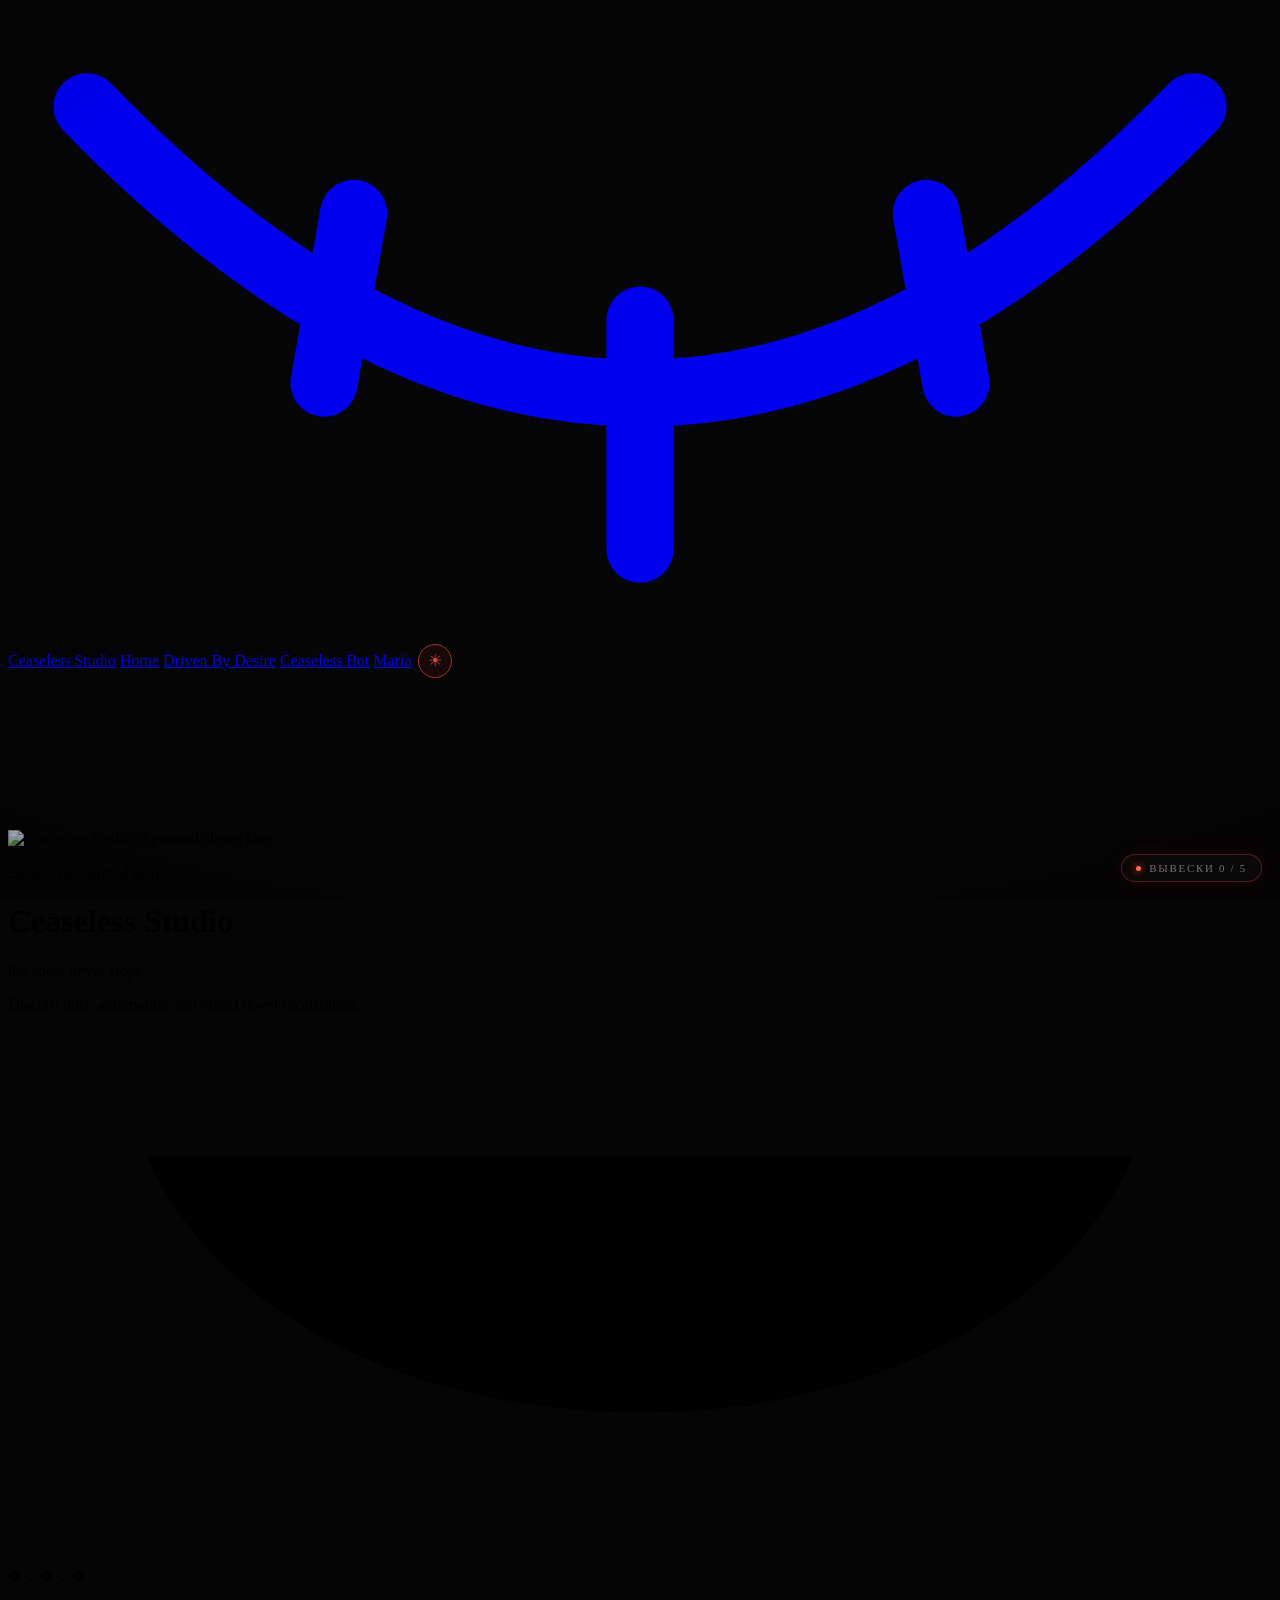
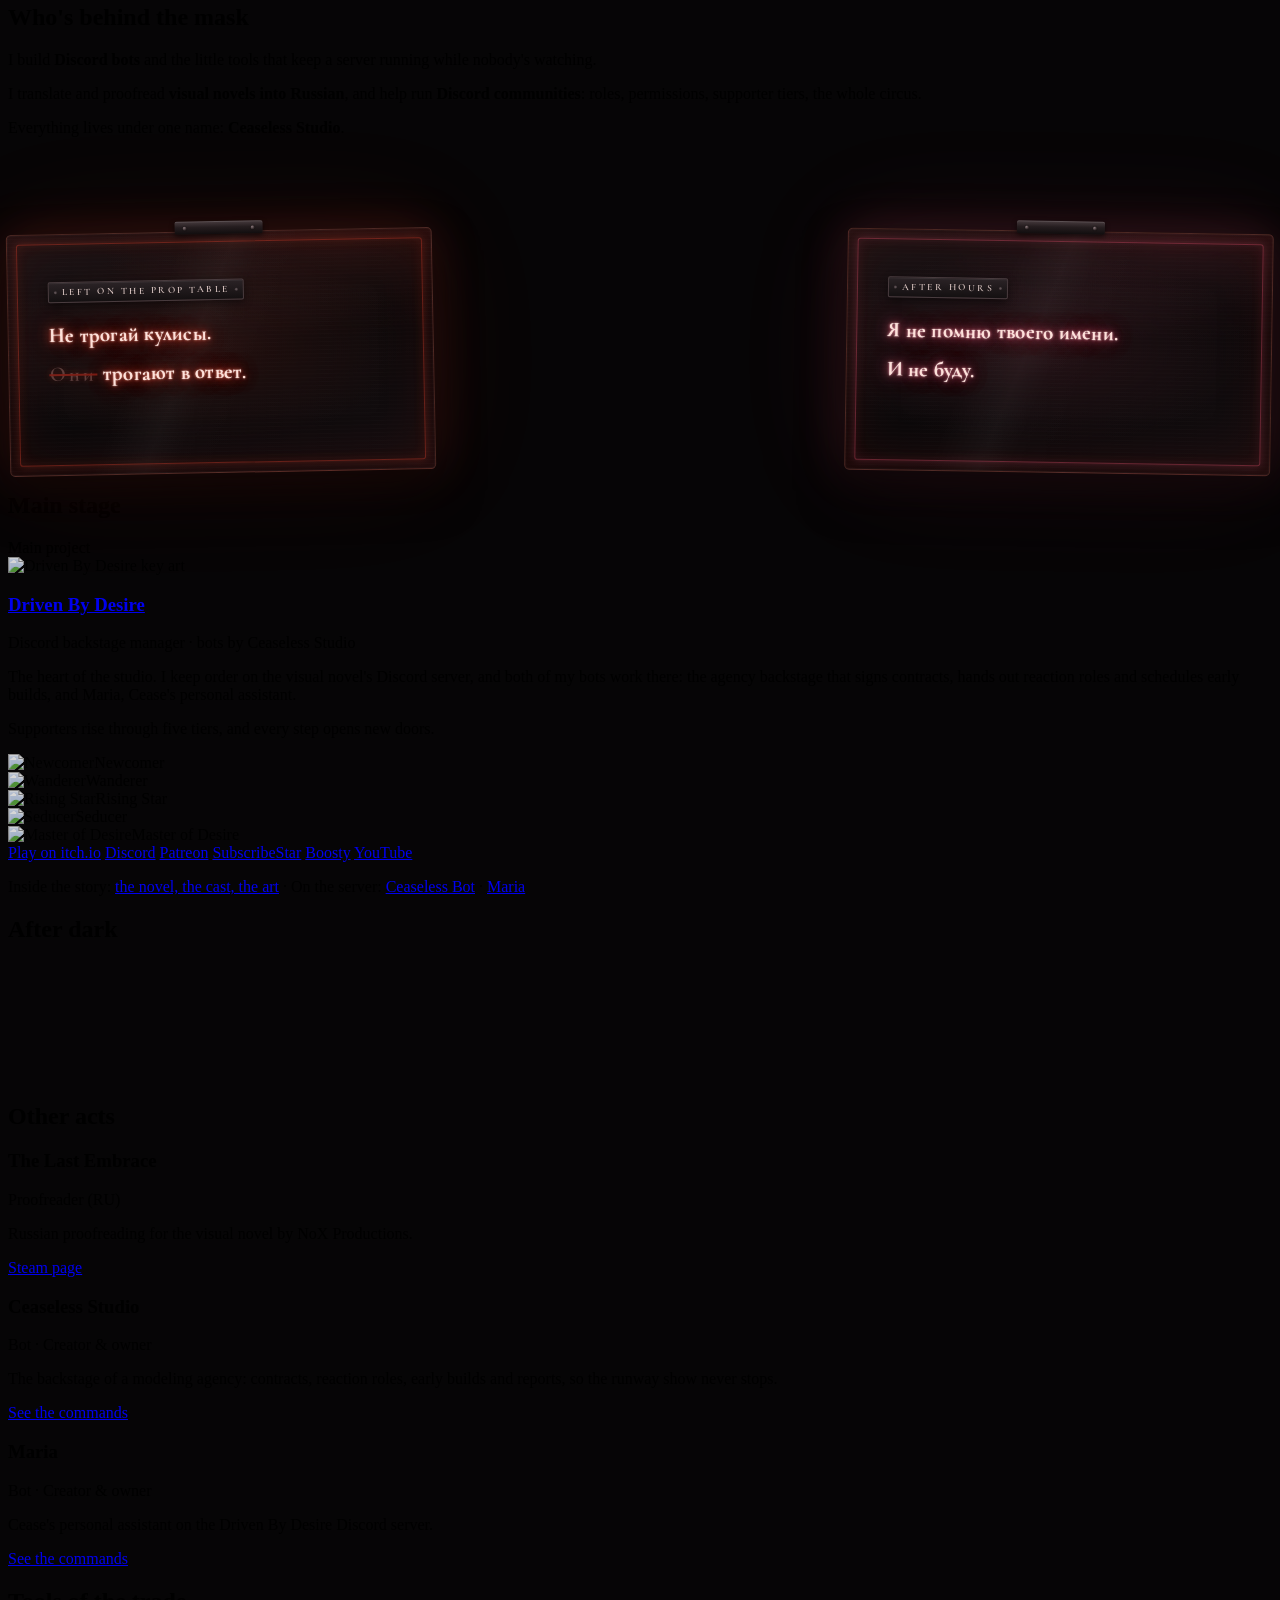
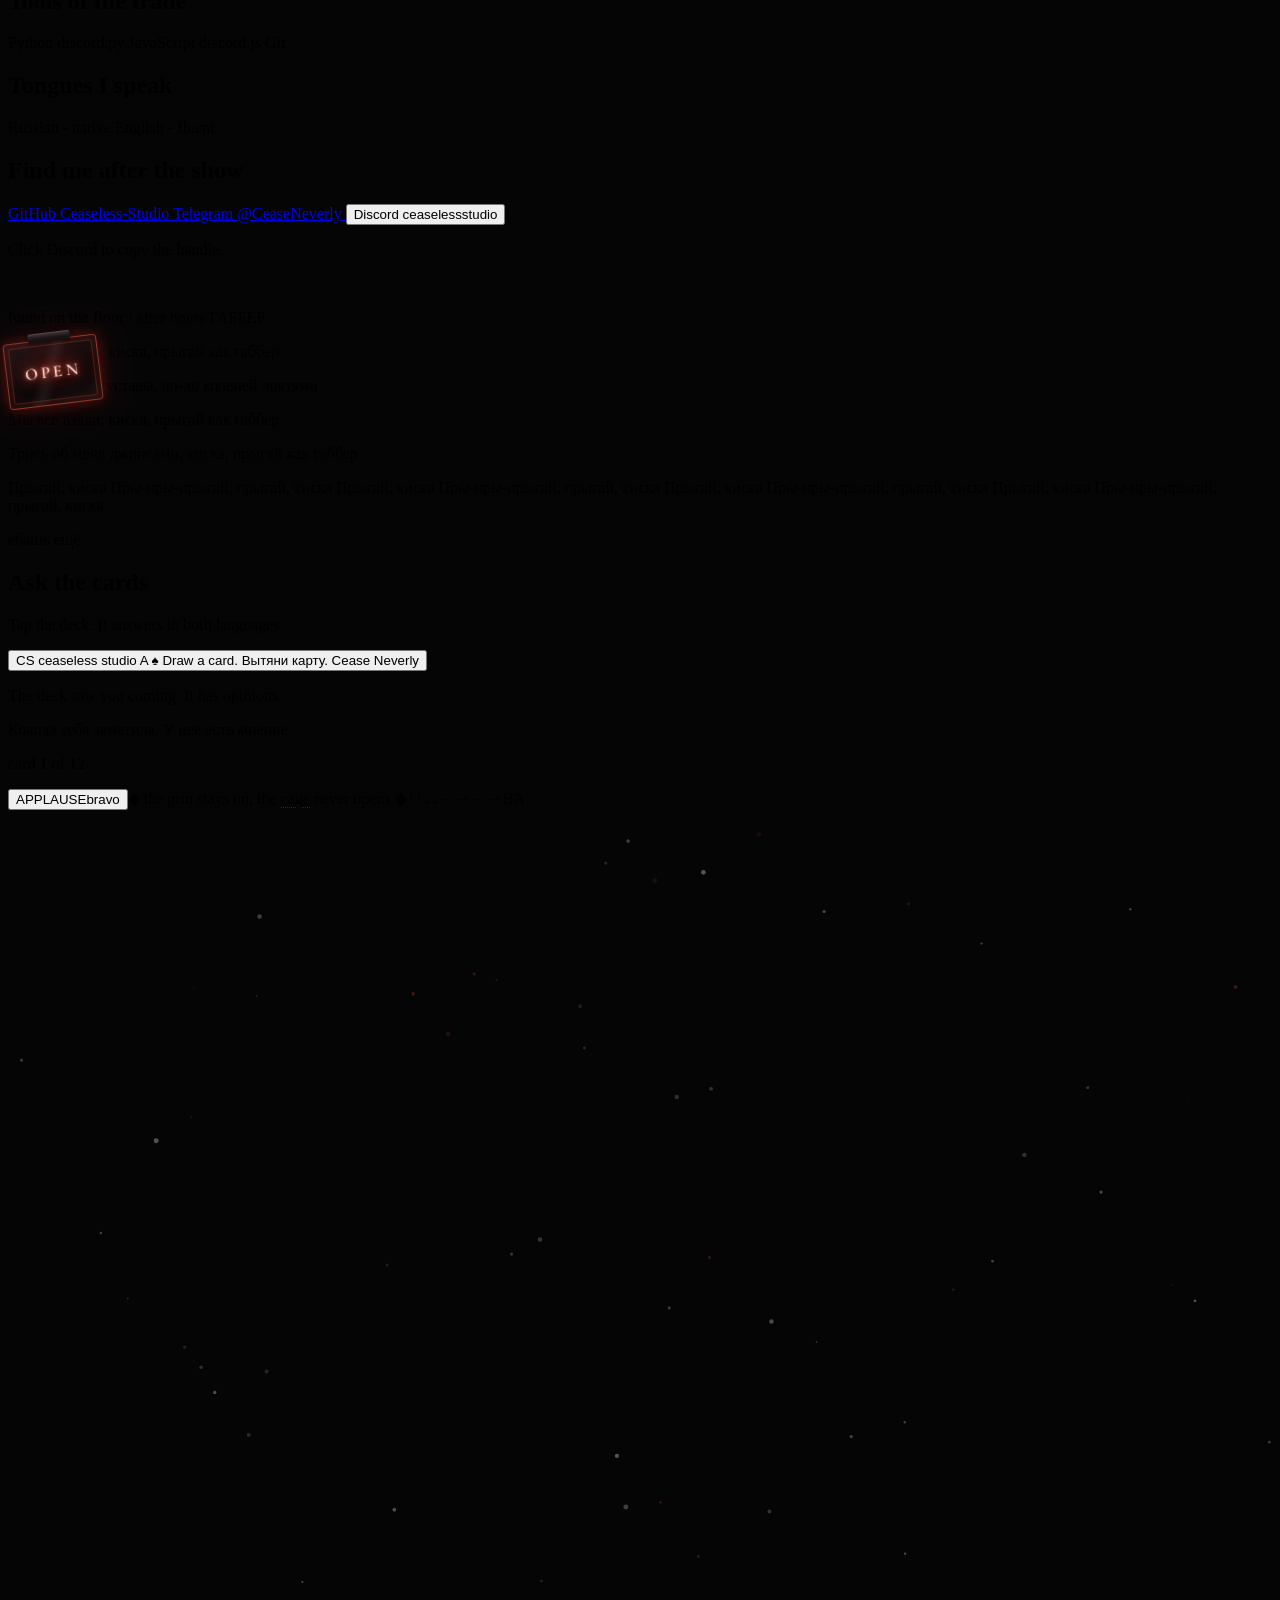
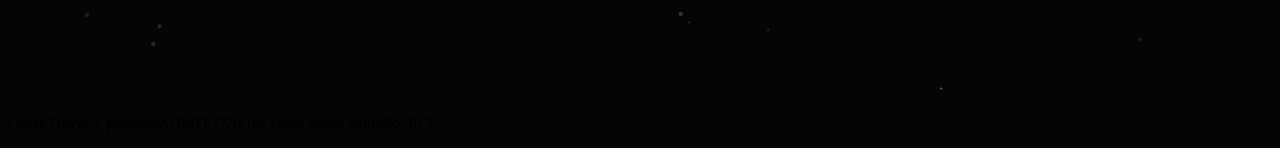
==== index.html @ ee97aee1 "Turn the backstage notes into neon signs * Rename backstage-note.css to neon-sign.css and rebuild th" ====
<!doctype html>
<html lang="en">
<head>
<meta charset="utf-8">
<meta name="viewport" content="width=device-width, initial-scale=1">
<script>// занавес показываем только раз за сессию
try { if (sessionStorage.getItem("cs-curtain") === "1") document.documentElement.classList.add("curtain-seen"); } catch (e) { document.documentElement.classList.add("curtain-seen"); }</script>
<title>Ceaseless Studio</title>
<meta name="description" content="Behind the painted grin: Discord bots, automation and visual novel localization.">
<meta property="og:title" content="Ceaseless Studio">
<meta property="og:description" content="Behind the painted grin: Discord bots, automation and visual novel localization.">
<meta property="og:image" content="assets/og-card.png">
<link rel="icon" type="image/png" href="assets/favicon.png">
<link rel="apple-touch-icon" href="assets/apple-touch-icon.png">
<link rel="preconnect" href="https://fonts.googleapis.com">
<link rel="preconnect" href="https://fonts.gstatic.com" crossorigin>
<link href="https://fonts.googleapis.com/css2?family=Cormorant+Garamond:ital,wght@0,400;0,600;1,400&family=Pirata+One&family=Ruslan+Display&display=swap" rel="stylesheet">
<link rel="stylesheet" href="style.css">
<link rel="stylesheet" href="brand-mark.css">
<link rel="stylesheet" href="hunt.css">
<link rel="stylesheet" href="surprises.css">
<link rel="stylesheet" href="trace-cards.css">
<link rel="stylesheet" href="night.css">
    <link rel="stylesheet" href="ticket.css">
    <link rel="stylesheet" href="applause.css">
<link rel="stylesheet" href="neon-sign.css">
<link rel="stylesheet" href="flyer.css">
    <link rel="stylesheet" href="fortune.css">
</head>
<body class="home">
<nav>
  <div class="wrap">
    <a class="brand" href="index.html"><span class="brand-smile" aria-hidden="true"><svg viewBox="0 0 64 32" fill="none" stroke="currentColor" stroke-width="3.4" stroke-linecap="round"><path d="M4 5 Q32 34 60 5"/><path d="M17.5 10.4 L16 19"/><path d="M32 15.8 L32 27.4"/><path d="M46.5 10.4 L48 19"/></svg></span>Ceaseless Studio</a>
    <a class="link on" href="index.html">Home</a>
    <a class="link" href="driven-by-desire.html">Driven By Desire</a>
    <a class="link" href="ceaseless-bot.html">Ceaseless Bot</a>
    <a class="link" href="maria.html">Maria</a>
    <button class="night-toggle" type="button" aria-pressed="false" aria-label="Night mode" title="Night mode">☾</button>
  </div>
  <div class="progress" aria-hidden="true"></div>
</nav>

<main class="wrap">
  <header class="hero">
    <div class="stage-cone" aria-hidden="true"></div>
    <div class="hero-sides" aria-hidden="true">
      <figure class="clown-card side-card side-1"><img src="assets/clown/redhair.webp?v=3" alt="" loading="lazy"></figure>
      <figure class="clown-card side-card side-2"><img src="assets/clown/starblue.webp?v=3" alt="" loading="lazy"></figure>
      <figure class="clown-card side-card side-3"><img src="assets/clown/green.webp?v=3" alt="" loading="lazy"></figure>
      <figure class="clown-card side-card side-4"><img src="assets/clown/raven.webp?v=3" alt="" loading="lazy"></figure>
    </div>
    <div class="medallion">
      <span class="bulbs" aria-hidden="true"></span>
      <img class="portrait" src="assets/avatar-clown.jpg" alt="Ceaseless Studio: a painted clown face">
      <span class="gloss" aria-hidden="true"></span>
    </div>
    <p class="kicker">Behind the painted grin</p>
    <h1>Ceaseless Studio</h1>
    <p class="tagline">the show never stops</p>
    <div class="diamonds" aria-hidden="true">
      <i></i><i class="hollow"></i><i></i><i class="hollow"></i><i class="hot"></i><i class="hollow"></i><i></i><i class="hollow"></i><i></i>
    </div>
    <p class="lead">Discord bots, automation and visual novel localization.</p>
    <svg class="grin" viewBox="0 0 200 84" aria-hidden="true" focusable="false">
      <path class="line" pathLength="100" d="M22 20 C 46 74, 154 74, 178 20"></path>
      <path class="tick" d="M62 46 v16"></path>
      <path class="tick" d="M100 58 v14"></path>
      <path class="tick" d="M138 46 v16"></path>
    </svg>
  </header>

  <div class="divider">&#9670; &#9671; &#9670; &#9671; &#9670;</div>

  <section class="reveal mask-section">
    <h2>Who's behind the mask</h2>
    <div class="mask-grid">
      <div class="mask-copy">
        <p>I build <b>Discord bots</b> and the little tools that keep a server running while nobody's watching.</p>
        <p>I translate and proofread <b>visual novels into Russian</b>, and help run <b>Discord communities</b>: roles, permissions, supporter tiers, the whole circus.</p>
        <p>Everything lives under one name: <b>Ceaseless Studio</b>.</p>
      </div>
      <div class="mask-art" aria-hidden="true">
        <figure class="clown-card tilt-a"><img src="assets/clown/stargirl.webp?v=3" alt="" loading="lazy"></figure>
        <figure class="clown-card tilt-b"><img src="assets/clown/cross.webp?v=3" alt="" loading="lazy"></figure>
      </div>
    </div>

    <div class="signs-rail">
      <div class="sign-shell sign-shell--left">
        <span class="sign-mount" aria-hidden="true"></span>
        <div class="neon-sign neon-sign--framed" role="note">
          <span class="sign-plate">found backstage</span>
          <p class="sign-line">Я дорожаю как хаты или как в маке соус, а.</p>
          <p class="sign-line">Я дорожая как тачки, и как в принципе всё у нас.</p>
          <p class="sign-line">И только ты всё также <span class="sign-drag">эээ</span>, короче, <b class="sign-hot">ты лох</b>, ебать</p>
          <p class="sign-sign">Cease Neverly</p>
        </div>
      </div>
      <div class="sign-shell sign-shell--right">
        <span class="sign-mount" aria-hidden="true"></span>
        <div class="neon-sign neon-sign--framed neon-sign--rose" role="note">
          <span class="sign-plate">page two, same night</span>
          <p class="sign-line sign-yell">Малышка, не пойти бы тебе нахуй?</p>
          <p class="sign-line">По твоим глазам и так понятно то, что тебе надо.</p>
          <p class="sign-line">Я знаю то, что я неадекватный.</p>
          <p class="sign-line">Я был в аду, вернулся и <b class="sign-hot">ушёл туда обратно</b>.</p>
          <p class="sign-sign">Cease Neverly</p>
        </div>
      </div>
    </div>
  </section>

  <section class="reveal">
    <h2>Main stage</h2>
    <article class="feature">
      <div class="flag">Main project</div>
      <img class="cover" src="assets/driven-by-desire.webp" alt="Driven By Desire key art" loading="lazy">
      <h3><a href="driven-by-desire.html">Driven By Desire</a></h3>
      <div class="role">Discord backstage manager &middot; bots by Ceaseless Studio</div>
      <p>The heart of the studio. I keep order on the visual novel's Discord server, and both of my bots work there: the agency backstage that signs contracts, hands out reaction roles and schedules early builds, and Maria, Cease's personal assistant.</p>
      <p>Supporters rise through five tiers, and every step opens new doors.</p>
      <div class="tiers">
        <div class="tier"><img src="assets/tiers/newcomer.webp" alt="Newcomer" loading="lazy">Newcomer</div>
        <div class="tier"><img src="assets/tiers/wanderer.webp" alt="Wanderer" loading="lazy">Wanderer</div>
        <div class="tier"><img src="assets/tiers/rising_star.webp" alt="Rising Star" loading="lazy">Rising Star</div>
        <div class="tier"><img src="assets/tiers/seducer.webp" alt="Seducer" loading="lazy">Seducer</div>
        <div class="tier"><img src="assets/tiers/master_of_desire.webp" alt="Master of Desire" loading="lazy">Master of Desire</div>
      </div>
      <div class="buttons">
        <a class="btn primary" href="https://kloppstyle.itch.io/driven-by-desire">Play on itch.io</a>
        <a class="btn" href="https://discord.gg/GB66KgdJ5U">Discord</a>
        <a class="btn" href="https://www.patreon.com/kloppstyleKS">Patreon</a>
        <a class="btn" href="https://subscribestar.adult/kloppstyle1">SubscribeStar</a>
        <a class="btn" href="https://boosty.to/kloppstyle">Boosty</a>
        <a class="btn" href="https://www.youtube.com/@KloppStyle">YouTube</a>
      </div>
      <p class="links">Inside the story: <a href="driven-by-desire.html">the novel, the cast, the art</a> &middot; On the server: <a href="ceaseless-bot.html">Ceaseless Bot</a> &middot; <a href="maria.html">Maria</a></p>
    </article>
  </section>

  <section class="reveal">
    <h2>After dark</h2>
    <div class="cast-strip">
      <figure class="clown-card"><img src="assets/clown/glasses.webp?v=3" alt="" loading="lazy"></figure>
      <figure class="clown-card"><img src="assets/clown/tongue.webp?v=3" alt="" loading="lazy"></figure>
      <figure class="clown-card"><img src="assets/clown/mint.webp?v=3" alt="" loading="lazy"></figure>
      <figure class="clown-card"><img src="assets/clown/bunny.webp?v=3" alt="" loading="lazy"></figure>
    </div>
  </section>

  <section class="reveal">
    <h2>Other acts</h2>
    <div class="grid">
      <article class="card">
        <h3>The Last Embrace</h3>
        <div class="role">Proofreader (RU)</div>
        <p>Russian proofreading for the visual novel by NoX Productions.</p>
        <a class="more" href="https://store.steampowered.com/app/4437270/The_Last_Embrace_Book_One/">Steam page</a>
      </article>
      <article class="card">
        <h3>Ceaseless Studio</h3>
        <div class="role">Bot &middot; Creator &amp; owner</div>
        <p>The backstage of a modeling agency: contracts, reaction roles, early builds and reports, so the runway show never stops.</p>
        <a class="more" href="ceaseless-bot.html">See the commands</a>
      </article>
      <article class="card">
        <h3>Maria</h3>
        <div class="role">Bot &middot; Creator &amp; owner</div>
        <p>Cease's personal assistant on the Driven By Desire Discord server.</p>
        <a class="more" href="maria.html">See the commands</a>
      </article>
    </div>
  </section>

  <section class="reveal">
    <h2>Tools of the trade</h2>
    <div class="badges">
      <span class="badge hot">Python</span>
      <span class="badge hot">discord.py</span>
      <span class="badge">JavaScript</span>
      <span class="badge">discord.js</span>
      <span class="badge">Git</span>
    </div>
  </section>

  <section class="reveal">
    <h2>Tongues I speak</h2>
    <div class="badges">
      <span class="badge hot">Russian - native</span>
      <span class="badge">English - fluent</span>
    </div>
  </section>

  <section class="reveal">
    <h2>Find me after the show</h2>
    <div class="contact-row">
      <div class="contact-copy">
        <div class="socials">
          <a class="social" href="https://github.com/Ceaseless-Studio">
            <span class="social-k">GitHub</span>
            <span class="social-v">Ceaseless-Studio</span>
          </a>
          <a class="social" href="https://t.me/CeaseNeverly">
            <span class="social-k">Telegram</span>
            <span class="social-v">@CeaseNeverly</span>
          </a>
          <button class="social" type="button" data-copy="ceaselessstudio" title="Copy the Discord handle">
            <span class="social-k">Discord</span>
            <span class="social-v">ceaselessstudio</span>
          </button>
        </div>
        <p class="social-hint">Click Discord to copy the handle.</p>
      </div>
      <figure class="clown-card contact-clown" aria-hidden="true">
        <img src="assets/clown/scarlet.webp?v=3" alt="" loading="lazy">
      </figure>
    </div>
  </section>

  <section class="reveal flyer-section">
    <div class="flyer-shell">
      <span class="flyer-tape" aria-hidden="true"></span>
      <div class="flyer" role="note" aria-label="A club flyer found on the floor">
        <span class="flyer-kicker">found on the floor / after hours</span>
        <span class="flyer-title">ГАББЕР</span>
        <p class="flyer-line">Мы всё взяли, киска, прыгай как габбер</p>
        <p class="flyer-line">Сломай свои суставы, до-до коленей локтями</p>
        <p class="flyer-line flyer-line--dim">Мы всё взяли, киска, прыгай как габбер</p>
        <p class="flyer-line">Трись об меня джинсами, киска, прыгай как габбер</p>
        <div class="flyer-chant" aria-hidden="true">
          <span>Прыгай, киска</span>
          <span>Пры-пры-прыгай, прыгай, киска</span>
          <span>Прыгай, киска</span>
          <span>Пры-пры-прыгай, прыгай, киска</span>
          <span>Прыгай, киска</span>
          <span>Пры-пры-прыгай, прыгай, киска</span>
          <span>Прыгай, киска</span>
          <span>Пры-пры-прыгай, прыгай, киска</span>
        </div>
        <p class="flyer-encore">ебашь ещё</p>
      </div>
    </div>
  </section>

  <section class="reveal fortune-section">
    <h2>Ask the cards</h2>
    <p class="fortune-hint">Tap the deck. It answers in both languages.</p>
    <div class="fortune-wrap">
      <button class="fortune-card" type="button" aria-label="Draw a card" aria-pressed="false">
        <span class="fortune-inner">
          <span class="fortune-face fortune-back" aria-hidden="true">
            <span class="fortune-back-sigil">CS</span>
            <span class="fortune-back-word">ceaseless studio</span>
            <span class="fortune-back-corners"></span>
          </span>
          <span class="fortune-face fortune-front">
            <span class="fortune-rank">A</span>
            <span class="fortune-suit">&#9824;</span>
            <span class="fortune-divider" aria-hidden="true"></span>
            <span class="fortune-line">Draw a card.</span>
            <span class="fortune-line-ru">Вытяни карту.</span>
            <span class="fortune-sign">Cease Neverly</span>
          </span>
        </span>
      </button>
      <div class="fortune-text">
        <p>The deck saw you coming. It has opinions.</p>
        <p class="ru">Колода тебя заметила. У нее есть мнение.</p>
        <p class="fortune-count" aria-live="polite">card <strong>1</strong> of 12</p>
      </div>
    </div>
  </section>
</main>

<footer>&#9670; the grin stays on, the <a class="footer-cage" href="404.html">cage</a> never opens &#9670;</footer>

<div class="atmosphere" aria-hidden="true">
  <div class="glow"></div>
  <div class="beam beam-a"></div>
  <div class="beam beam-b"></div>
  <div class="haze"></div>
  <canvas class="dust"></canvas>
</div>
<div class="grain" aria-hidden="true"></div>
<div class="torch" aria-hidden="true"></div>
<div class="curtain" aria-hidden="true"><i></i><i></i></div>

<script src="site.js" defer></script>
</body>
</html>
---- hunt.css ----
/* охота за неоном: пять спрятанных вывесок OPEN и счётчик находок */

.hunt-sign {
  position: absolute;
  z-index: 6;
  width: 94px;
  height: 66px;
  padding: 0;
  border: 1px solid rgba(255, 100, 78, .5);
  border-radius: 4px;
  background:
    linear-gradient(112deg, transparent 38%, rgba(255, 255, 255, .055) 47%, transparent 56%),
    radial-gradient(72% 62% at 50% 42%, rgba(255, 60, 40, .16), transparent 72%),
    linear-gradient(160deg, #1e1517, #0b0809 62%, #160f11);
  box-shadow:
    0 0 14px rgba(255, 62, 42, .3),
    0 0 36px rgba(255, 50, 30, .13),
    0 10px 22px rgba(0, 0, 0, .52),
    inset 0 0 18px rgba(255, 40, 20, .12);
  transform: rotate(-7deg);
  cursor: pointer;
  color: #ffdad4;
  font-family: 'Cormorant Garamond', Georgia, serif;
  font-size: 1.04rem;
  font-weight: 600;
  letter-spacing: .2em;
  line-height: 1;
  text-shadow:
    0 0 4px rgba(255, 143, 122, .9),
    0 0 12px rgba(255, 62, 42, .72),
    0 0 26px rgba(255, 40, 20, .42);
  text-transform: uppercase;
  transition: transform .18s ease, opacity .35s ease, box-shadow .18s ease;
  animation: hunt-breathe 6s ease-in-out infinite;
}

/* кронштейн сверху вместо скотча */
.hunt-sign::before {
  content: "";
  position: absolute;
  left: 50%;
  top: -8px;
  width: 42px;
  height: 9px;
  transform: translateX(-50%);
  border-radius: 2px;
  background: linear-gradient(#45393c, #1a1416 58%, #100c0d);
  box-shadow: 0 2px 4px rgba(0, 0, 0, .55), inset 0 1px 0 rgba(255, 255, 255, .1);
}

/* тонкая трубка-рамка внутри */
.hunt-sign::after {
  content: "";
  position: absolute;
  inset: 4px;
  border: 1px solid rgba(255, 92, 72, .22);
  border-radius: 2px;
  box-shadow: 0 0 8px rgba(255, 60, 40, .16);
  pointer-events: none;
}

.hunt-sign:hover,
.hunt-sign:focus-visible {
  transform: rotate(-2deg) scale(1.08);
  box-shadow:
    0 0 22px rgba(255, 62, 42, .45),
    0 0 52px rgba(255, 50, 30, .2),
    0 12px 26px rgba(0, 0, 0, .58),
    inset 0 0 20px rgba(255, 40, 20, .18);
  outline: none;
}

.hunt-sign.is-found {
  opacity: 0;
  transform: rotate(14deg) scale(.7);
  pointer-events: none;
}

@keyframes hunt-breathe {
  0%, 100% { filter: brightness(1); }
  50% { filter: brightness(1.14); }
}

.hunt-count {
  position: fixed;
  right: 18px;
  bottom: 18px;
  z-index: 42;
  display: inline-flex;
  align-items: center;
  gap: 8px;
  padding: 7px 14px;
  border: 1px solid rgba(226, 69, 44, .35);
  border-radius: 999px;
  background: rgba(13, 11, 12, .82);
  color: var(--muted);
  font-size: .68rem;
  letter-spacing: .16em;
  text-transform: uppercase;
  cursor: default;
  backdrop-filter: blur(6px);
  box-shadow: 0 0 18px rgba(192, 50, 36, .12);
}

.hunt-count::before {
  content: "";
  width: 5px;
  height: 5px;
  border-radius: 50%;
  background: #ff6a52;
  box-shadow: 0 0 7px rgba(255, 74, 52, .9), 0 0 16px rgba(255, 50, 30, .5);
}

.hunt-count.is-complete {
  color: var(--accent-hi);
  border-color: rgba(226, 69, 44, .7);
  cursor: pointer;
  animation: hunt-pulse 2.4s ease-in-out infinite;
}

@keyframes hunt-pulse {
  0%, 100% { box-shadow: 0 0 0 rgba(192, 64, 47, 0); }
  50% { box-shadow: 0 0 18px rgba(192, 64, 47, .4); }
}

.hunt-toast {
  position: fixed;
  left: 50%;
  bottom: 26px;
  z-index: 45;
  max-width: min(420px, calc(100vw - 40px));
  padding: 12px 18px;
  border-left: 3px solid var(--accent-hi);
  background: rgba(13, 11, 12, .93);
  color: var(--fg);
  font-family: 'Cormorant Garamond', Georgia, serif;
  font-size: .95rem;
  line-height: 1.35;
  transform: translate(-50%, 14px);
  opacity: 0;
  pointer-events: none;
  transition: opacity .25s ease, transform .25s ease;
}

.hunt-toast.is-on {
  opacity: 1;
  transform: translate(-50%, 0);
}

.hunt-final {
  position: fixed;
  inset: 0;
  z-index: 70;
  display: none;
  align-items: center;
  justify-content: center;
  padding: 20px;
  background: rgba(6, 5, 6, .78);
  backdrop-filter: blur(4px);
}

.hunt-final.is-on {
  display: flex;
}

.hunt-final-sign {
  position: relative;
  max-width: 430px;
  padding: 36px 32px 28px;
  border: 1px solid rgba(255, 100, 80, .26);
  border-radius: 6px;
  color: #f4ded9;
  background:
    linear-gradient(112deg, transparent 38%, rgba(255, 255, 255, .04) 47%, transparent 56%),
    radial-gradient(90% 70% at 78% 0%, rgba(255, 70, 50, .13), transparent 62%),
    linear-gradient(160deg, #1e1517, #0b0809 60%, #160f11);
  box-shadow:
    0 0 44px rgba(255, 60, 40, .18),
    0 30px 70px rgba(0, 0, 0, .7),
    inset 0 0 60px rgba(90, 10, 8, .32);
  transform: rotate(-1deg);
}

.hunt-final-sign::after {
  content: "";
  position: absolute;
  inset: 9px;
  border: 1px solid rgba(255, 92, 72, .28);
  border-radius: 3px;
  box-shadow: 0 0 12px rgba(255, 60, 40, .2), inset 0 0 12px rgba(255, 60, 40, .08);
  pointer-events: none;
}

.hunt-final-kicker {
  margin: 0 0 10px;
  color: #b98b84;
  font-size: .58rem;
  letter-spacing: .3em;
  text-transform: uppercase;
}

.hunt-final h2 {
  margin: 0 0 14px;
  color: #ff7a62;
  font-family: 'Pirata One', Georgia, serif;
  font-size: 2.1rem;
  font-weight: 400;
  line-height: 1;
  text-shadow: 0 0 14px rgba(255, 74, 52, .55), 0 0 34px rgba(255, 50, 30, .25);
}

.hunt-final p {
  margin: 0 0 10px;
  color: #ecd5d0;
  font-size: 1rem;
  line-height: 1.5;
}

.hunt-final p.ru {
  color: #bd9c97;
  font-style: italic;
}

.hunt-final-close {
  margin-top: 12px;
  padding: 7px 18px;
  border: 1px solid rgba(255, 110, 90, .45);
  border-radius: 999px;
  background: transparent;
  color: #ffc9c0;
  font-family: inherit;
  font-size: .74rem;
  letter-spacing: .14em;
  text-transform: uppercase;
  cursor: pointer;
  box-shadow: 0 0 14px rgba(255, 60, 40, .14);
  transition: border-color .2s ease, box-shadow .2s ease;
}

.hunt-final-close:hover,
.hunt-final-close:focus-visible {
  border-color: rgba(255, 130, 110, .85);
  box-shadow: 0 0 22px rgba(255, 60, 40, .3);
  outline: none;
}

@media (max-width: 560px) {
  .hunt-sign {
    width: 78px;
    height: 56px;
    font-size: .86rem;
    letter-spacing: .16em;
  }
  .hunt-final-sign { padding: 30px 24px 24px; }
  .hunt-count {
    right: 12px;
    bottom: 12px;
    font-size: .6rem;
    padding: 6px 11px;
  }
  .hunt-toast {
    bottom: 84px;
    font-size: .88rem;
  }
}

@media (prefers-reduced-motion: reduce) {
  .hunt-sign {
    animation: none;
  }
}

/* тихий вход в 404: слово в подвале */
.footer-cage {
  color: inherit;
  text-decoration: none;
  border-bottom: 1px dotted rgba(226, 69, 44, .3);
}

.footer-cage:hover,
.footer-cage:focus-visible {
  color: var(--accent-hi);
  border-bottom-color: var(--accent-hi);
  outline: none;
}
---- night.css ----
/* Ночной режим: после 22:00 включается сам, но кнопка в меню важнее расписания.
   Разметка кнопки - в nav на всех страницах, логика - site.js, пункт 12.
   Отдельный файл, потому что style.css в смешанной кодировке. */

/* кнопка в меню */
.night-toggle {
  display: inline-grid;
  place-items: center;
  flex: none;
  width: 34px;
  height: 34px;
  margin-left: 2px;
  padding: 0;
  border: 1px solid var(--line);
  border-radius: 50%;
  background: transparent;
  color: var(--muted);
  font-family: 'Cormorant Garamond', Georgia, serif;
  font-size: 1.02rem;
  line-height: 1;
  cursor: pointer;
  transition: color .25s ease, border-color .25s ease, transform .25s ease, background-color .25s ease;
}

.night-toggle:hover {
  color: var(--fg);
  border-color: var(--accent);
  transform: rotate(-14deg);
}

.night-toggle[aria-pressed="true"] {
  color: var(--accent-hi);
  border-color: var(--accent);
  background: rgba(153, 45, 34, .12);
}

/* сам режим: тише свет, глубже тени */
html.night {
  --bg: #060506;
  --panel: #0f0c0e;
  --fg: #d9d3cb;
  --muted: #757076;
  --line: #2b2629;
  --accent: #a33224;
  --accent-hi: #d24a36;
}

html.night body {
  background: var(--bg);
  transition: background-color .5s ease;
}

html.night img {
  filter: brightness(.84) saturate(.9);
  transition: filter .5s ease;
}

/* виньетка по краям - сцена в темноте */
html.night::after {
  content: "";
  position: fixed;
  inset: 0;
  z-index: 3;
  pointer-events: none;
  background: radial-gradient(125% 95% at 50% 38%, transparent 42%, rgba(0, 0, 0, .46) 100%);
}

/* вывески ночью горят жарче: фон уходит в чёрное, трубки светятся ярче */
html.night .neon-sign {
  border-color: rgba(255, 120, 96, .24);
}

html.night .sign-line,
html.night .sign-yell,
html.night .sign-hot { color: #ffe1d9; }

html.night .sign-sign { color: #ffc9c0; }

html.night .sign-plate {
  border-color: #493c3f;
  color: #d8c4c0;
}

html.night .hunt-final-sign { border-color: rgba(255, 120, 96, .34); }

@media (max-width: 720px) {
  .night-toggle { width: 28px; height: 28px; font-size: .9rem; }
}
---- neon-sign.css ----
/* Неоновые вывески за кулисами: тёмные панели, стеклянные трубки, багровый свет.
   Разметка - в index.html, появление строк - в site.js (пункт 11).
   Отдельный файл, потому что style.css в смешанной кодировке. */

.signs-rail {
  display: flex;
  justify-content: space-between;
  align-items: flex-start;
  gap: 28px;
  flex-wrap: wrap;
  margin-top: 26px;
}

.mask-section { position: relative; }

.sign-shell {
  position: relative;
  flex: 1 1 280px;
  width: auto;
  max-width: 426px;
  transform: rotate(-1.1deg);
  transition: transform .5s cubic-bezier(.2, .7, .2, 1);
}

.sign-shell--left { transform: rotate(-1.1deg); }
.sign-shell--right { transform: rotate(.9deg); }

.sign-shell--left:hover { transform: rotate(-.25deg) translateY(-4px); }
.sign-shell--right:hover { transform: rotate(.2deg) translateY(-4px); }

/* сама вывеска: дымчатая панель, тонкая кромка, багровое свечение вокруг */
.neon-sign {
  --neon: 255, 74, 52;
  --neon-soft: 255, 133, 111;
  --neon-fill: #ffd8cf;
  position: relative;
  padding: 46px 40px 38px;
  border: 1px solid rgba(255, 108, 86, .16);
  border-radius: 5px;
  background:
    linear-gradient(112deg, transparent 34%, rgba(255, 255, 255, .035) 44%, rgba(255, 255, 255, .008) 50%, transparent 58%),
    repeating-linear-gradient(0deg, rgba(255, 255, 255, .012) 0 1px, transparent 1px 4px),
    radial-gradient(95% 75% at 78% 0%, rgba(var(--neon), .09), transparent 60%),
    radial-gradient(75% 60% at 45% 48%, rgba(var(--neon), .10), transparent 68%),
    linear-gradient(160deg, #1c1416 0%, #0c090a 55%, #150e10 100%);
  box-shadow:
    inset 0 0 0 1px rgba(255, 255, 255, .025),
    inset 0 0 52px rgba(90, 12, 8, .3),
    0 22px 44px rgba(0, 0, 0, .58),
    0 0 48px rgba(var(--neon), .18),
    0 0 120px rgba(var(--neon), .09);
  transition: box-shadow .4s ease, filter .4s ease;
}

.neon-sign--rose {
  --neon: 255, 92, 124;
  --neon-soft: 255, 157, 174;
}

.neon-sign--bone {
  --neon: 255, 168, 124;
  --neon-soft: 255, 211, 181;
  --neon-fill: #fff7ee;
}

/* трубка-рамка: только у больших вывесок, чтобы мелкие не рябили */
.neon-sign--framed::after {
  content: "";
  position: absolute;
  inset: 9px;
  z-index: 0;
  border: 1px solid rgba(var(--neon), .34);
  border-radius: 3px;
  box-shadow:
    0 0 10px rgba(var(--neon), .24),
    inset 0 0 12px rgba(var(--neon), .1);
  pointer-events: none;
}

/* кронштейн над панелью: две жестянки и винты */
.sign-mount {
  position: absolute;
  z-index: 2;
  top: -10px;
  left: 50%;
  width: 88px;
  height: 13px;
  transform: translateX(-50%);
  border-radius: 2px;
  background: linear-gradient(#473b3e, #251d1f 46%, #110d0e);
  box-shadow:
    0 2px 5px rgba(0, 0, 0, .62),
    inset 0 1px 0 rgba(255, 255, 255, .12);
}

.sign-mount::before,
.sign-mount::after {
  content: "";
  position: absolute;
  top: 50%;
  width: 4px;
  height: 4px;
  margin-top: -2px;
  border-radius: 50%;
  background: radial-gradient(circle at 35% 30%, #8d7b7e, #3b3032 55%, #171112);
  box-shadow: 0 0 1px rgba(0, 0, 0, .9);
}

.sign-mount::before { left: 8px; }
.sign-mount::after { right: 8px; }

/* табличка с подписью: гравированный металл, не неон */
.sign-plate {
  position: relative;
  z-index: 1;
  display: inline-block;
  margin: 0 0 18px;
  padding: 5px 13px 4px;
  border: 1px solid #3c3134;
  border-radius: 2px;
  background: linear-gradient(#2b2326, #141011);
  color: #cbb8b4;
  font-family: 'Cormorant Garamond', Georgia, serif;
  font-size: .6rem;
  font-weight: 600;
  letter-spacing: .26em;
  line-height: 1;
  text-transform: uppercase;
  box-shadow:
    0 3px 8px rgba(0, 0, 0, .45),
    inset 0 1px 0 rgba(255, 255, 255, .07);
}

.sign-plate::before,
.sign-plate::after {
  content: "";
  position: absolute;
  top: 50%;
  width: 3px;
  height: 3px;
  margin-top: -1.5px;
  border-radius: 50%;
  background: #65575a;
  box-shadow: inset 0 0 1px #0a0809;
}

.sign-plate::before { left: 5px; }
.sign-plate::after { right: 5px; }

/* строки: стеклянные трубки, почти белое ядро и багровый ореол */
.sign-line {
  position: relative;
  z-index: 1;
  margin: 0 0 10px;
  color: var(--neon-fill);
  font-family: 'Cormorant Garamond', Georgia, serif;
  font-size: clamp(1.08rem, 1.85vw, 1.3rem);
  font-style: normal;
  font-weight: 600;
  letter-spacing: .012em;
  line-height: 1.42;
  text-shadow:
    0 0 1px rgba(255, 255, 255, .95),
    0 0 3px rgba(var(--neon-soft), .95),
    0 0 8px rgba(var(--neon), .9),
    0 0 18px rgba(var(--neon), .62),
    0 0 34px rgba(var(--neon), .36),
    0 0 60px rgba(var(--neon), .18);
  opacity: 1;
  transform: none;
  transition: opacity .3s linear, transform .55s cubic-bezier(.2, .7, .2, 1);
}

/* без JS строки видны сразу; с JS гасим их до зажигания */
html.signs-visible .sign-line:not(.on) { opacity: 0; transform: translateY(4px); }

.sign-line:last-of-type { margin-bottom: 0; }

/* зажигание: трубка дёргается, потом держит свет */
.sign-line.on {
  opacity: 1;
  transform: none;
  animation: sign-ignite .72s steps(7, end) 1;
}

@keyframes sign-ignite {
  0% { opacity: 0; }
  20% { opacity: .92; }
  28% { opacity: .3; }
  44% { opacity: 1; }
  56% { opacity: .62; }
  70% { opacity: .96; }
  100% { opacity: 1; }
}

/* крик в начале второй вывески: готическая трубка, горячее и крупнее */
.sign-yell {
  margin-bottom: 16px;
  color: #ffd8d1;
  font-family: 'Pirata One', 'Cormorant Garamond', Georgia, serif;
  font-size: clamp(1.4rem, 2.6vw, 1.92rem);
  font-style: normal;
  letter-spacing: .012em;
  line-height: 1.16;
  text-shadow:
    0 0 1px rgba(255, 255, 255, .95),
    0 0 5px rgba(var(--neon-soft), .95),
    0 0 13px rgba(var(--neon), .9),
    0 0 28px rgba(var(--neon), .56),
    0 0 52px rgba(var(--neon), .28);
}

/* протянутое "эээ" - потухшая трубка, зачёркнутая */
.sign-drag {
  color: rgba(255, 195, 185, .26);
  font-style: normal;
  letter-spacing: .16em;
  text-decoration: line-through;
  text-decoration-color: rgba(126, 32, 24, .95);
  text-decoration-thickness: 2px;
  text-shadow: 0 0 7px rgba(var(--neon), .2);
}

/* ударное слово - белое ядро и подчёркнутая трубка */
.sign-hot {
  color: #fff;
  font-weight: 600;
  text-decoration: underline;
  text-decoration-color: rgba(var(--neon), .88);
  text-decoration-thickness: 1px;
  text-underline-offset: 5px;
  text-shadow:
    0 0 2px rgba(255, 255, 255, 1),
    0 0 6px rgba(var(--neon-soft), 1),
    0 0 14px rgba(var(--neon), .9),
    0 0 30px rgba(var(--neon), .58);
}

/* подпись внизу: тонкая трубка-линия и светящееся имя */
.sign-sign {
  position: relative;
  z-index: 1;
  margin: 18px 0 0;
  color: #ffc6bd;
  font-family: 'Cormorant Garamond', Georgia, serif;
  font-size: 1.04rem;
  font-style: italic;
  letter-spacing: .04em;
  line-height: 1.2;
  text-align: right;
  text-shadow:
    0 0 4px rgba(var(--neon-soft), .8),
    0 0 12px rgba(var(--neon), .62),
    0 0 26px rgba(var(--neon), .3);
  opacity: 1;
  transform: none;
  transition: opacity .55s ease, transform .55s ease;
}

html.signs-visible .sign-sign:not(.on) { opacity: 0; transform: translateY(3px); }

.sign-sign::before {
  content: "";
  display: block;
  width: min(120px, 46%);
  height: 1px;
  margin: 0 0 8px auto;
  background: linear-gradient(90deg, transparent, rgba(var(--neon), .92));
  box-shadow: 0 0 8px rgba(var(--neon), .75);
}

.sign-sign.on { opacity: 1; transform: none; }

/* вывеска чуть разгорается под курсором */
.sign-shell:hover .neon-sign {
  filter: brightness(1.07);
  box-shadow:
    inset 0 0 0 1px rgba(255, 255, 255, .03),
    inset 0 0 56px rgba(110, 16, 10, .34),
    0 24px 48px rgba(0, 0, 0, .6),
    0 0 58px rgba(var(--neon), .2),
    0 0 140px rgba(var(--neon), .1);
}

/* редкая просадка напряжения: одна вывеска в углу живёт своей жизнью */
.sign-shell--right .neon-sign { animation: sign-sag 15s 4s infinite; }

@keyframes sign-sag {
  0%, 92%, 100% { opacity: 1; }
  93% { opacity: .9; }
  93.6% { opacity: 1; }
  95.4% { opacity: .82; }
  96% { opacity: 1; }
}

@keyframes sign-flicker {
  0%, 100% { opacity: 1; }
  47% { opacity: .93; }
  48% { opacity: 1; }
  82% { opacity: .88; }
  83.5% { opacity: 1; }
}

main { position: relative; }

/* вывески в полях шире колонки, поэтому гасим горизонтальный вылет без создания скролла */
html.signs-visible { overflow-x: clip; }

.signs-cloud {
  position: absolute;
  top: 0;
  bottom: 0;
  left: calc(50% - 50vw);
  right: calc(50% - 50vw);
  z-index: 1;
  display: none;
  pointer-events: none;
}

/* на широких экранах вывески уезжают в пустые поля по бокам сцены */
@media (min-width: 1560px) {
  .signs-rail {
    position: absolute;
    top: 34px;
    left: calc(50% - 50vw + 24px);
    right: calc(50% - 50vw + 24px);
    margin-top: 0;
    justify-content: space-between;
    flex-wrap: nowrap;
  }

  .sign-shell {
    flex: none;
    width: 300px;
    max-width: 300px;
  }

  .neon-sign { padding: 42px 32px 34px; }
  .sign-line { font-size: 1.06rem; }

  /* разбросанные по полям вывески: видны только на широких экранах */
  .signs-cloud { display: block; }
}

.sign-float {
  position: absolute;
  width: 300px;
}

.sign-float .sign-shell {
  flex: none;
  width: 300px;
  max-width: 300px;
}

.signs-cloud .neon-sign {
  padding: 34px 26px 30px;
  transition: opacity .35s ease;
}

.signs-cloud .neon-sign.is-fading { opacity: 0; }
.signs-cloud .sign-plate { margin-bottom: 12px; padding: 4px 11px 3px; font-size: .52rem; letter-spacing: .2em; }
.signs-cloud .sign-line { margin-bottom: 7px; font-size: .93rem; line-height: 1.4; }
.signs-cloud .sign-sign { margin-top: 14px; font-size: .9rem; }

/* в облаке строки уже горят: зажигание оставляем только двум большим */
.signs-cloud .sign-line,
.signs-cloud .sign-sign { opacity: 1; transform: none; animation: none; }

/* мелкие вывески мигают по одной, будто где-то плохой контакт */
.signs-cloud .sign-float:nth-child(4n) .neon-sign { animation: sign-flicker 13s 3s infinite; }
.signs-cloud .sign-float:nth-child(4n + 1) .neon-sign { animation: sign-flicker 19s 7s infinite; }

@media (max-width: 860px) {
  .signs-rail { gap: 44px; justify-content: center; }
  .sign-shell { width: min(440px, 100%); }
  .sign-shell--left { transform: rotate(-.7deg); }
  .sign-shell--right { transform: rotate(.6deg); }
}

@media (max-width: 720px) {
  .neon-sign { padding: 34px 22px 30px; }
  .sign-plate { margin-bottom: 14px; padding: 4px 11px 3px; font-size: .54rem; letter-spacing: .22em; }
  .sign-line { font-size: .99rem; }
  .sign-yell { font-size: 1.34rem; }
  .sign-sign { font-size: .96rem; }
  .sign-mount { width: 70px; height: 11px; top: -9px; }
}

@media (prefers-reduced-motion: reduce) {
  .sign-shell,
  .sign-shell--left,
  .sign-shell--right,
  .sign-shell--left:hover,
  .sign-shell--right:hover { transform: none; transition: none; }
  .sign-line,
  .sign-line.on { opacity: 1; transform: none; transition: none; animation: none; }
  .sign-sign,
  .sign-sign.on { opacity: 1; transform: none; transition: none; }
  .neon-sign,
  .sign-shell--right .neon-sign,
  .signs-cloud .sign-float .neon-sign { animation: none; }
  .sign-shell:hover .neon-sign { filter: none; }
}
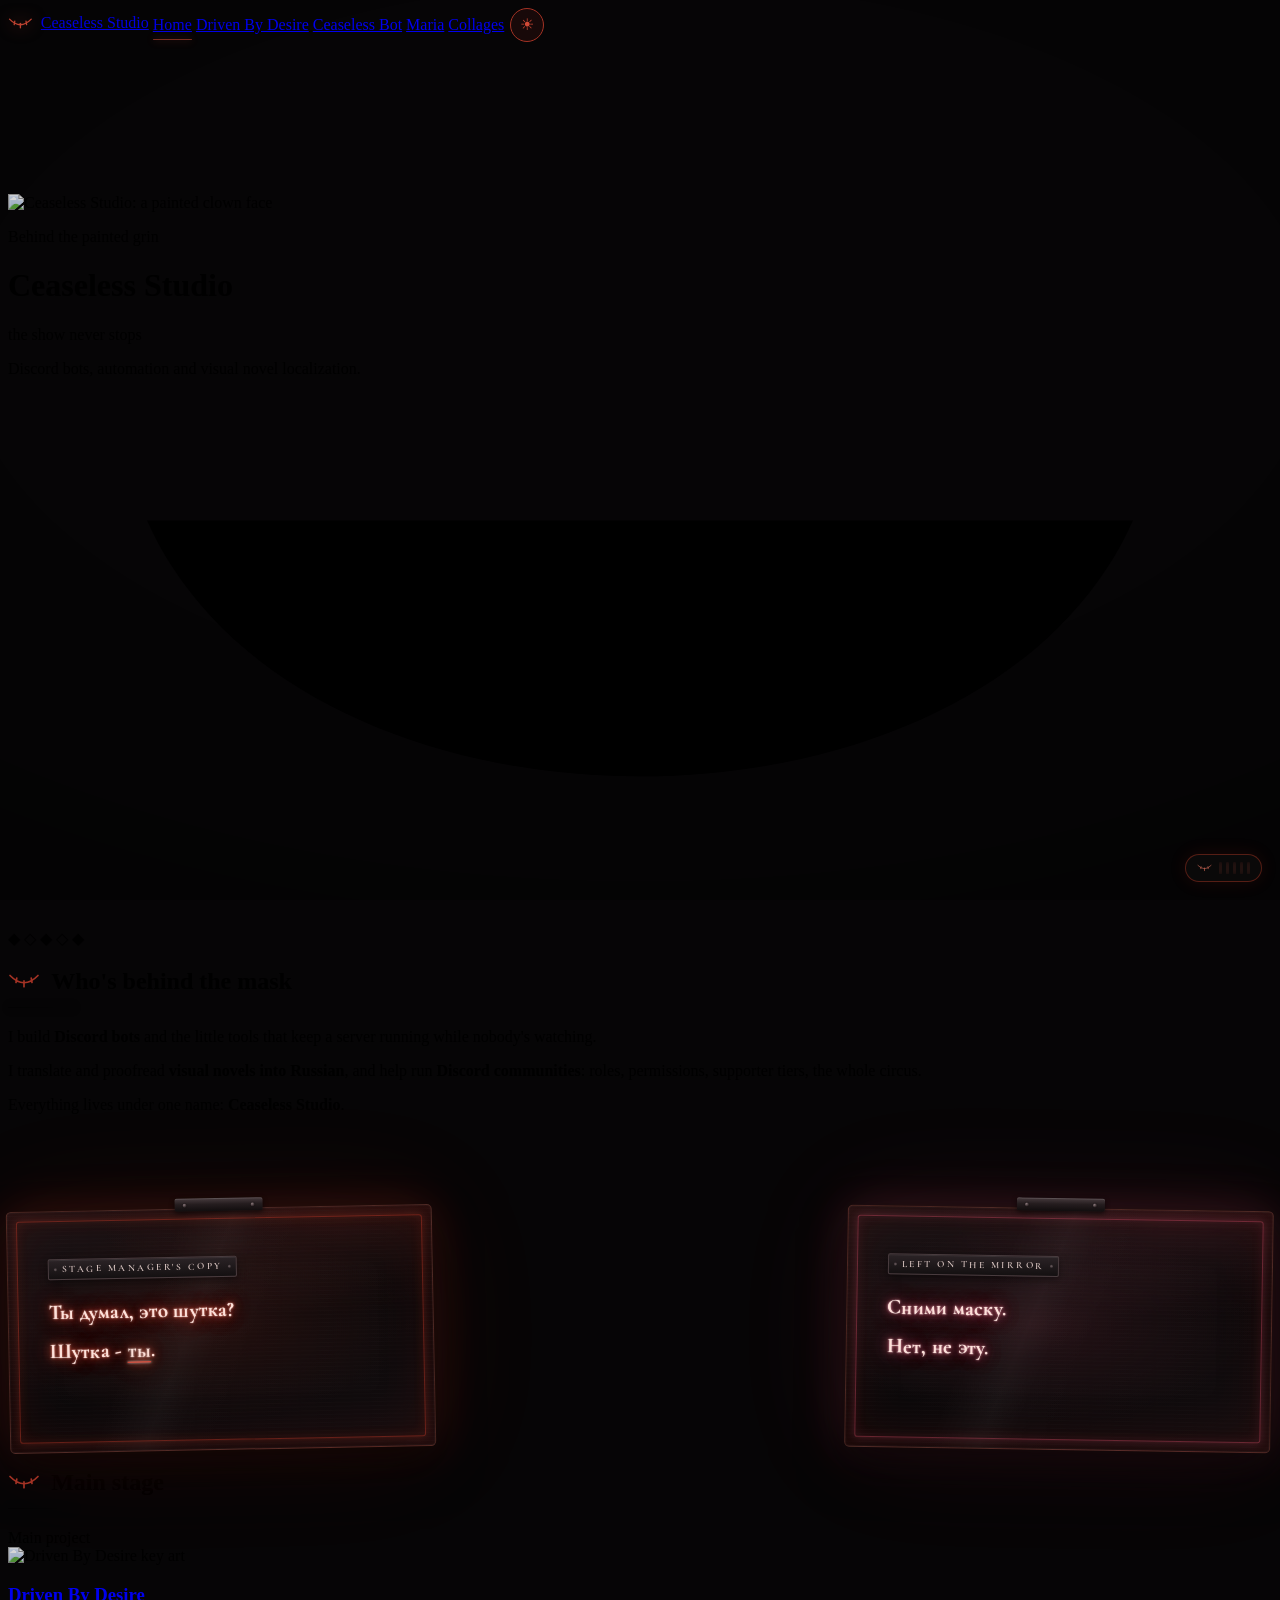
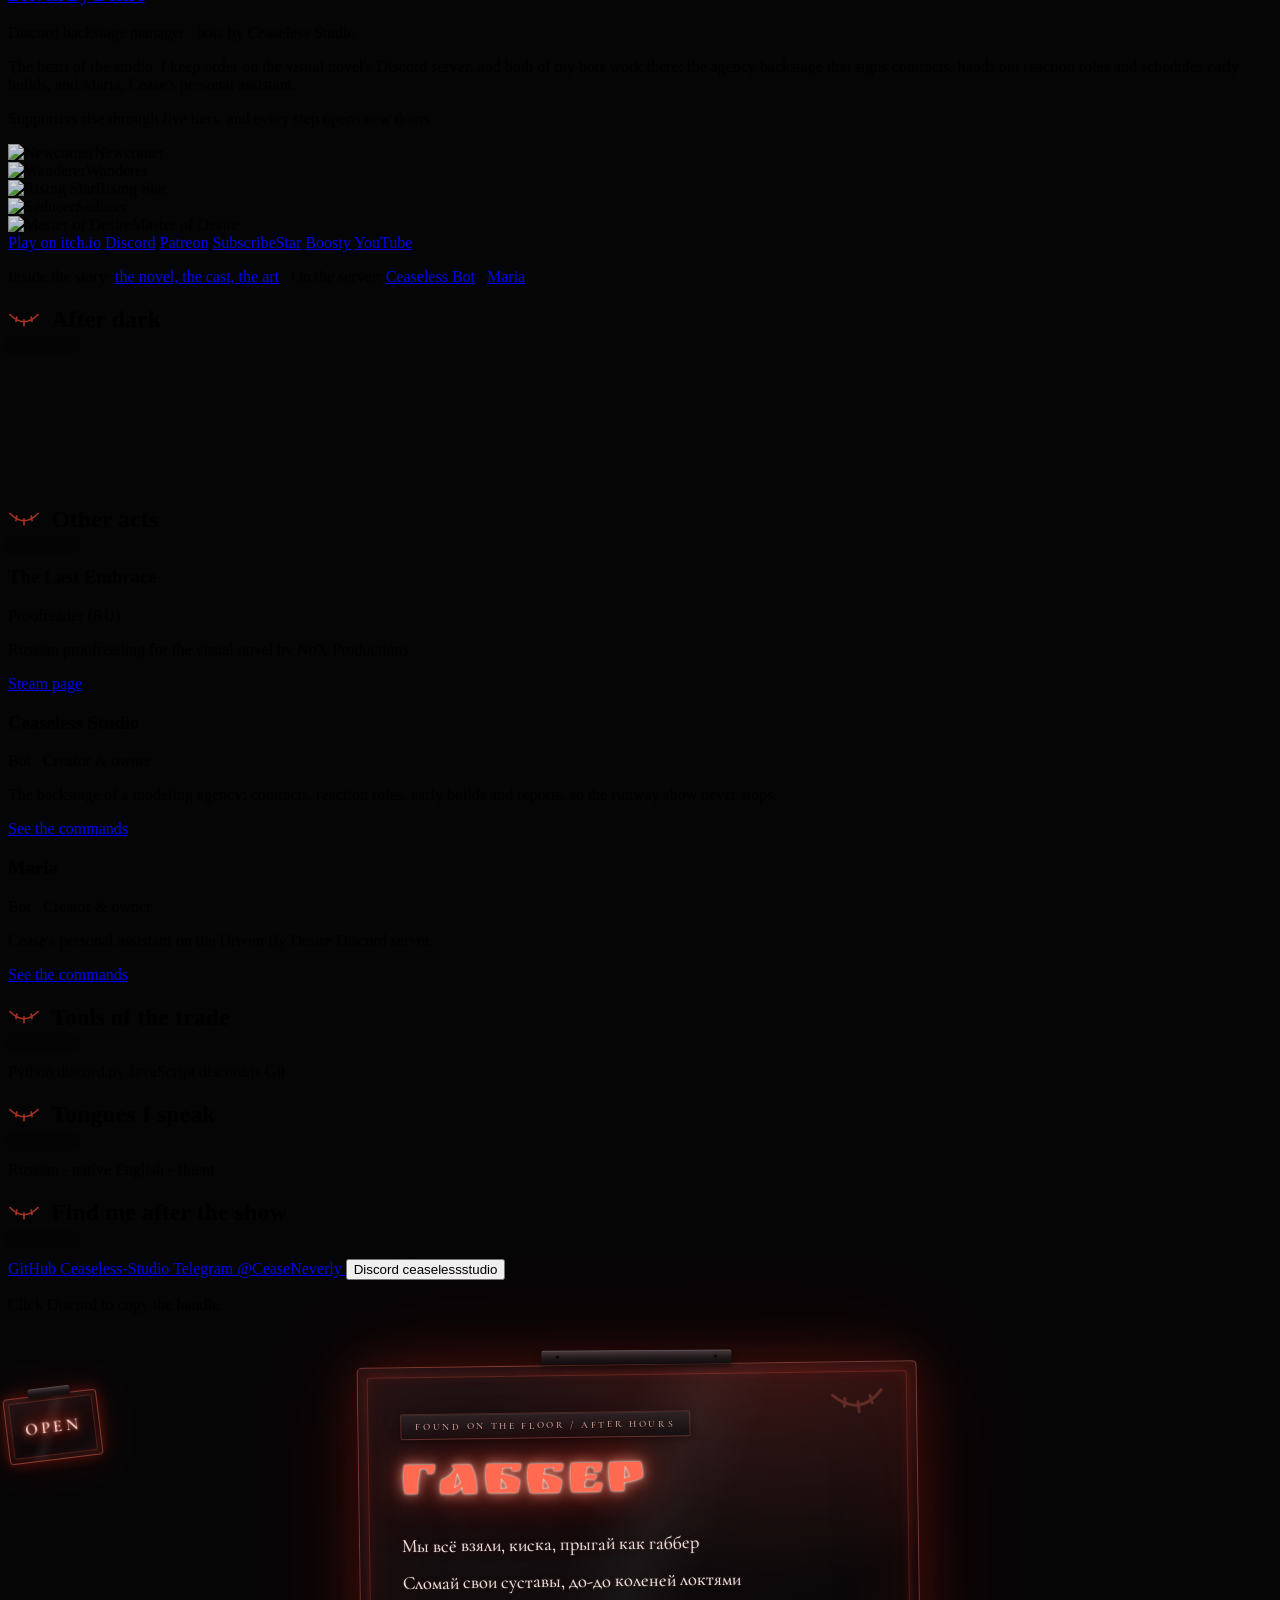
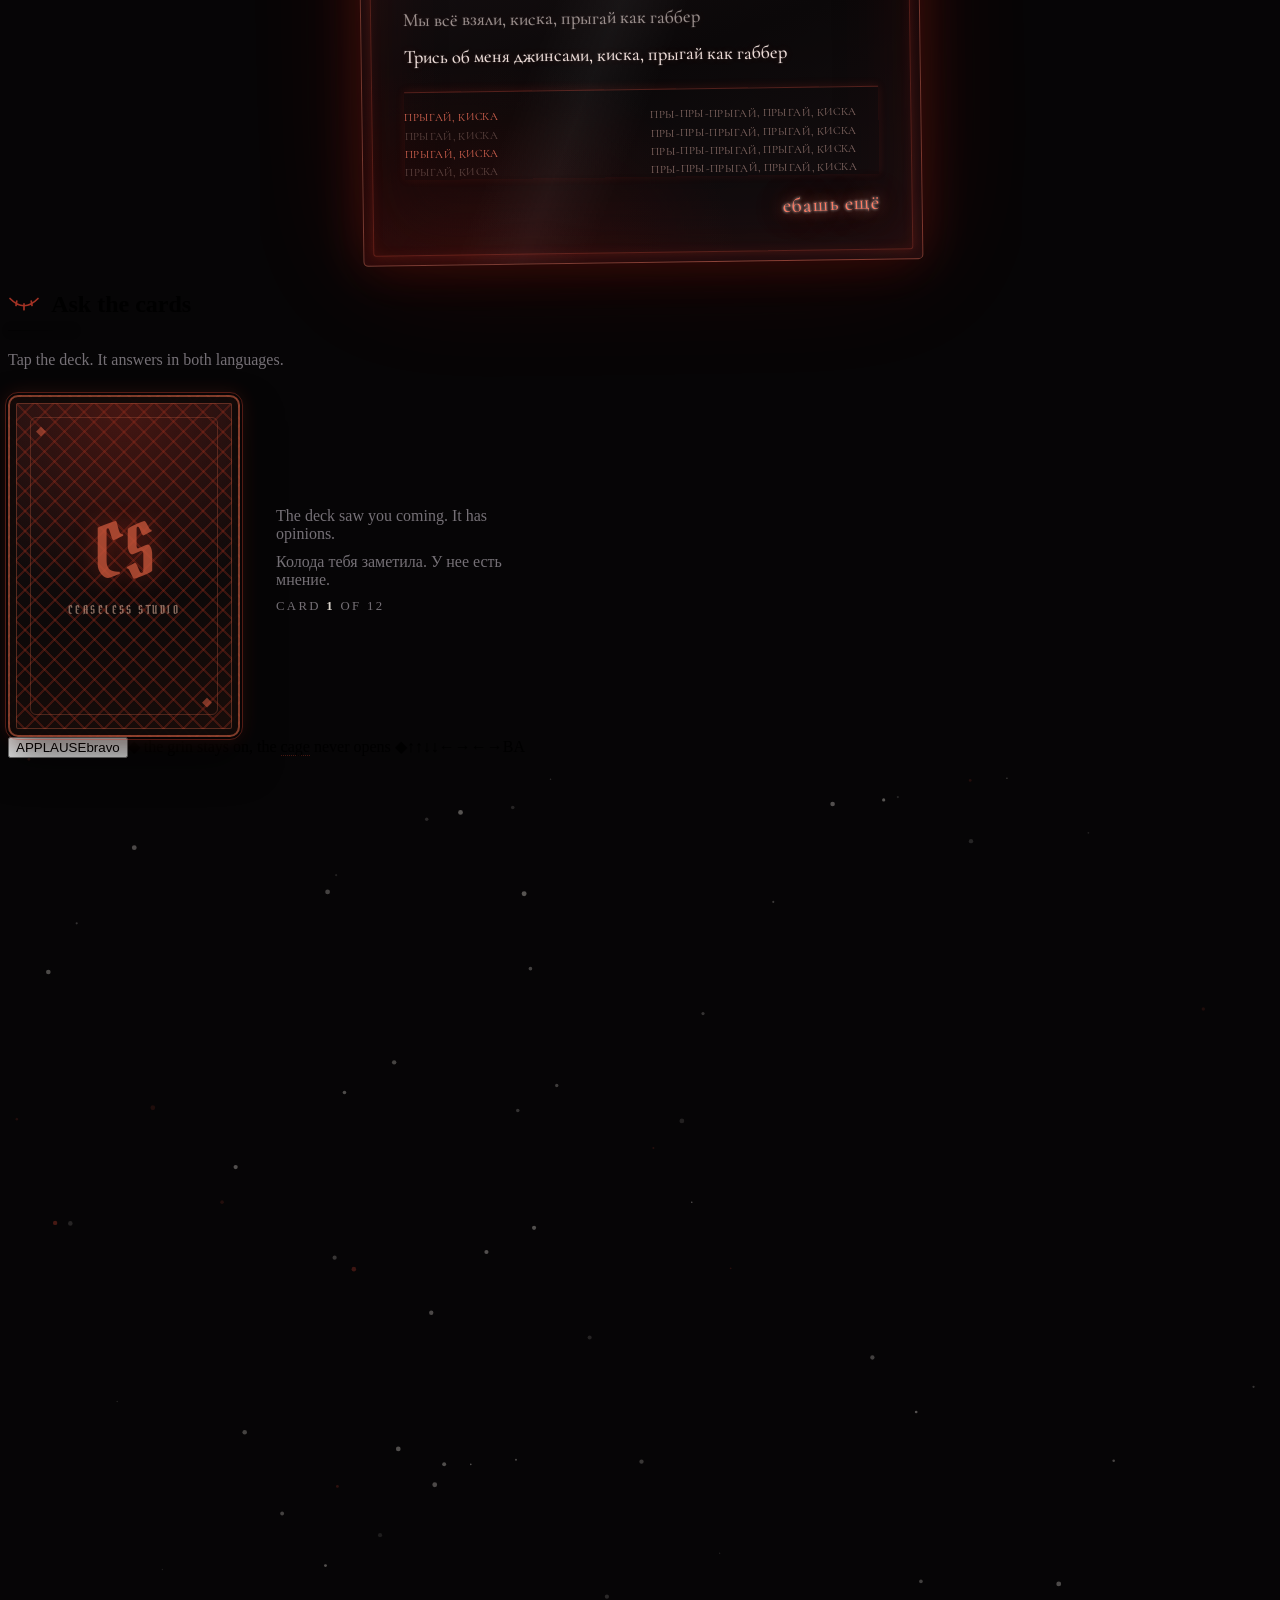
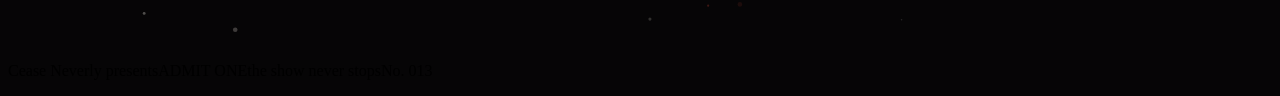
==== commit 3a50aff1: "Add the collages wall with the Telegram posters A sixth page collects the five posters from the Tele" ====
--- a/index.html
+++ b/index.html
@@ -35,6 +35,7 @@
     <a class="link" href="driven-by-desire.html">Driven By Desire</a>
     <a class="link" href="ceaseless-bot.html">Ceaseless Bot</a>
     <a class="link" href="maria.html">Maria</a>
+    <a class="link" href="collages.html">Collages</a>
     <button class="night-toggle" type="button" aria-pressed="false" aria-label="Night mode" title="Night mode">☾</button>
   </div>
   <div class="progress" aria-hidden="true"></div>
--- a/brand-mark.css
+++ b/brand-mark.css
@@ -0,0 +1,129 @@
+/* мини-лого: багровая улыбка в меню и перед заголовками разделов */
+
+:root {
+  --smile-mark: url("data:image/svg+xml,%3Csvg xmlns='http://www.w3.org/2000/svg' viewBox='0 0 64 32'%3E%3Cg fill='none' stroke='%23000' stroke-width='3.4' stroke-linecap='round'%3E%3Cpath d='M4 5Q32 34 60 5'/%3E%3Cpath d='M17.5 10.4L16 19'/%3E%3Cpath d='M32 15.8V27.4'/%3E%3Cpath d='M46.5 10.4L48 19'/%3E%3C/g%3E%3C/svg%3E");
+}
+
+nav .brand {
+  display: inline-flex;
+  align-items: center;
+  gap: .5em;
+}
+
+.brand-smile {
+  display: inline-block;
+  width: 1.55em;
+  height: .8em;
+  flex: none;
+  color: var(--accent-hi, #c0402f);
+  filter: drop-shadow(0 0 6px rgba(192, 64, 47, .45));
+}
+
+.brand-smile svg {
+  display: block;
+  width: 100%;
+  height: 100%;
+  overflow: visible;
+  animation: logo-ignite 1.45s steps(1, end) 1.95s both;
+}
+
+/* на первом заходе ждём, пока раздвинется занавес; дальше зажигаем сразу */
+html.curtain-seen .brand-smile svg {
+  animation-delay: .15s;
+}
+
+@keyframes logo-ignite {
+  0% { opacity: 0; filter: brightness(.55); }
+  8% { opacity: .8; filter: brightness(1.3); }
+  13% { opacity: .12; filter: brightness(.7); }
+  22% { opacity: .95; filter: brightness(1.35); }
+  28% { opacity: .3; filter: brightness(.8); }
+  38% { opacity: 1; filter: brightness(1.2); }
+  45% { opacity: .5; filter: brightness(.9); }
+  54%, 100% { opacity: 1; filter: brightness(1); }
+}
+
+html.night .brand-smile {
+  filter: drop-shadow(0 0 8px rgba(210, 74, 54, .6));
+}
+
+/* тот же знак вместо ромба перед заголовками разделов: лого, а не ещё один неон */
+h2::before {
+  content: "";
+  display: inline-block;
+  width: 1.35em;
+  height: .68em;
+  margin-right: .45em;
+  vertical-align: -.02em;
+  font-size: 1em;
+  background: var(--accent);
+  -webkit-mask: var(--smile-mark) center / contain no-repeat;
+  mask: var(--smile-mark) center / contain no-repeat;
+}
+
+/* тонкая неоновая черта под заголовком: цвет наследуется от h2, поэтому DBD остаётся золотым */
+h2::after {
+  content: "";
+  display: block;
+  width: 2.8em;
+  height: 1px;
+  margin-top: .5em;
+  border-radius: 1px;
+  background: linear-gradient(90deg, currentColor, transparent);
+  box-shadow: 0 0 9px currentColor;
+  opacity: .5;
+  pointer-events: none;
+}
+
+/* у центрированного заголовка DBD черта тоже по центру */
+.dbd-bridge-copy h2::after {
+  margin-left: auto;
+  margin-right: auto;
+}
+
+/* активный пункт меню: тонкая трубка под ссылкой */
+nav a.link {
+  position: relative;
+}
+
+nav a.link::after {
+  content: "";
+  position: absolute;
+  left: 0;
+  right: 0;
+  bottom: -7px;
+  height: 1px;
+  border-radius: 1px;
+  background: var(--accent-hi, #c0402f);
+  box-shadow: 0 0 8px var(--accent-hi, #c0402f);
+  opacity: 0;
+  pointer-events: none;
+  transition: opacity .18s ease;
+}
+
+nav a.link.on::after {
+  opacity: .6;
+}
+
+nav a.link:hover::after {
+  opacity: .35;
+}
+
+@media (max-width: 560px) {
+  .brand-smile {
+    width: 1.35em;
+    height: .7em;
+  }
+}
+
+@media (prefers-reduced-motion: reduce) {
+  .brand-smile svg {
+    animation: none;
+    opacity: 1;
+    filter: none;
+  }
+
+  nav a.link::after {
+    transition: none;
+  }
+}
--- a/hunt.css
+++ b/hunt.css
@@ -88,8 +88,8 @@
   z-index: 42;
   display: inline-flex;
   align-items: center;
-  gap: 8px;
-  padding: 7px 14px;
+  gap: 7px;
+  padding: 7px 11px;
   border: 1px solid rgba(226, 69, 44, .35);
   border-radius: 999px;
   background: rgba(13, 11, 12, .82);
@@ -102,13 +102,53 @@
   box-shadow: 0 0 18px rgba(192, 50, 36, .12);
 }
 
-.hunt-count::before {
-  content: "";
-  width: 5px;
-  height: 5px;
-  border-radius: 50%;
-  background: #ff6a52;
-  box-shadow: 0 0 7px rgba(255, 74, 52, .9), 0 0 16px rgba(255, 50, 30, .5);
+/* лого-улыбка вместо точки: счётчик стал пятью трубками */
+.hunt-count-smile {
+  display: inline-block;
+  width: 15px;
+  height: 8px;
+  flex: none;
+  color: rgba(255, 126, 104, .62);
+}
+
+.hunt-count-smile svg {
+  display: block;
+  width: 100%;
+  height: 100%;
+  overflow: visible;
+}
+
+.hunt-tubes {
+  display: inline-flex;
+  align-items: center;
+  gap: 4px;
+}
+
+.hunt-tubes i {
+  display: block;
+  width: 3px;
+  height: 12px;
+  border-radius: 999px;
+  background: rgba(255, 126, 104, .16);
+  box-shadow: inset 0 0 4px rgba(0, 0, 0, .6);
+  transition: background .25s ease, box-shadow .25s ease;
+}
+
+.hunt-tubes i.is-lit {
+  background: #ff7c66;
+  box-shadow: 0 0 5px rgba(255, 90, 60, .95), 0 0 12px rgba(255, 50, 30, .45);
+}
+
+.hunt-count-label {
+  position: absolute;
+  width: 1px;
+  height: 1px;
+  margin: -1px;
+  padding: 0;
+  overflow: hidden;
+  clip-path: inset(50%);
+  white-space: nowrap;
+  border: 0;
 }
 
 .hunt-count.is-complete {
@@ -116,6 +156,11 @@
   border-color: rgba(226, 69, 44, .7);
   cursor: pointer;
   animation: hunt-pulse 2.4s ease-in-out infinite;
+}
+
+.hunt-count.is-complete .hunt-count-smile {
+  color: #ff9d86;
+  filter: drop-shadow(0 0 4px rgba(255, 90, 60, .55));
 }
 
 @keyframes hunt-pulse {
@@ -209,6 +254,10 @@
   text-shadow: 0 0 14px rgba(255, 74, 52, .55), 0 0 34px rgba(255, 50, 30, .25);
 }
 
+/* в финальном диалоге улыбка уже есть в счётчике, заголовок оставляем чистым */
+.hunt-final h2::before,
+.hunt-final h2::after { content: none; }
+
 .hunt-final p {
   margin: 0 0 10px;
   color: #ecd5d0;
@@ -264,6 +313,19 @@
   }
 }
 
+@media (max-width: 720px) {
+  .hunt-sign {
+    width: 74px;
+    height: 52px;
+  }
+
+  .hunt-sign::before {
+    width: 32px;
+    height: 7px;
+    top: -6px;
+  }
+}
+
 @media (prefers-reduced-motion: reduce) {
   .hunt-sign {
     animation: none;
--- a/night.css
+++ b/night.css
@@ -76,6 +76,10 @@
 
 html.night .sign-sign { color: #ffc9c0; }
 
+html.night .neon-sign--violet { border-color: rgba(196, 148, 255, .3); }
+html.night .neon-sign--violet .sign-line { color: #f0e4ff; }
+html.night .neon-sign--violet .sign-sign { color: #d9c4ff; }
+
 html.night .sign-plate {
   border-color: #493c3f;
   color: #d8c4c0;
--- a/neon-sign.css
+++ b/neon-sign.css
@@ -63,6 +63,21 @@
   --neon-fill: #fff7ee;
 }
 
+/* фиолетовая вывеска Марии: тот же акрил, другая трубка */
+.neon-sign--violet {
+  --neon: 177, 116, 255;
+  --neon-soft: 208, 168, 255;
+  --neon-fill: #f2e6ff;
+}
+
+.neon-sign--violet .sign-sign {
+  color: #ddc8ff;
+  text-shadow:
+    0 0 4px rgba(var(--neon-soft), .8),
+    0 0 12px rgba(var(--neon), .62),
+    0 0 26px rgba(var(--neon), .3);
+}
+
 /* трубка-рамка: только у больших вывесок, чтобы мелкие не рябили */
 .neon-sign--framed::after {
   content: "";
@@ -402,3 +417,87 @@
   .signs-cloud .sign-float .neon-sign { animation: none; }
   .sign-shell:hover .neon-sign { filter: none; }
 }
+
+/* именная вывеска страницы: одна на герой, в правом поле */
+.hero { position: relative; }
+
+.page-sign {
+  position: absolute;
+  z-index: 2;
+  top: 50%;
+  right: -40px;
+  width: 248px;
+  transform: translateY(-50%) rotate(2.2deg);
+}
+
+.page-sign .neon-sign {
+  padding: 36px 26px 28px;
+  text-align: left;
+}
+
+.page-sign .sign-line { font-size: 1.45rem; }
+.page-sign .sign-sign { margin-top: 16px; }
+
+.page-sign--left {
+  right: auto;
+  left: calc(50% - 50vw + 24px);
+}
+
+.page-sign--right {
+  right: calc(50% - 50vw + 24px);
+}
+
+.page-sign--right .sign-line {
+  font-size: 1.3rem;
+}
+
+@media (max-width: 1240px) {
+  .page-sign { display: none; }
+}
+
+/* золотая табличка под ключевым артом Driven By Desire */
+.stage-plaque {
+  position: relative;
+  display: flex;
+  align-items: center;
+  justify-content: center;
+  gap: 18px;
+  width: min(360px, 100%);
+  margin: 18px auto 0;
+  padding: 13px 24px 12px;
+  border: 1px solid rgba(201, 162, 74, .55);
+  border-radius: 3px;
+  background:
+    radial-gradient(80% 140% at 50% 0%, rgba(201, 162, 74, .10), transparent 65%),
+    linear-gradient(#1b1710, #0d0b08);
+  box-shadow:
+    0 0 34px rgba(201, 162, 74, .14),
+    0 0 90px rgba(201, 162, 74, .07),
+    inset 0 0 22px rgba(201, 162, 74, .05);
+  color: #e7cd92;
+  font-family: 'Cormorant Garamond', Georgia, serif;
+  font-size: .92rem;
+  font-weight: 600;
+  letter-spacing: .22em;
+  line-height: 1;
+  text-transform: uppercase;
+  text-shadow:
+    0 0 6px rgba(235, 209, 150, .55),
+    0 0 16px rgba(201, 162, 74, .35);
+}
+
+.stage-plaque::before {
+  content: "";
+  position: absolute;
+  inset: 5px;
+  border: 1px solid rgba(201, 162, 74, .18);
+  pointer-events: none;
+}
+
+@media (max-width: 720px) {
+  .stage-plaque {
+    padding: 11px 14px 10px;
+    font-size: .72rem;
+    letter-spacing: .14em;
+  }
+}
--- a/flyer.css
+++ b/flyer.css
@@ -0,0 +1,209 @@
+/* Клубная афиша на главной: неоновый лайтбокс подпольного рейва.
+   Тёмный акрил, металлический кронштейн и багровые трубки - в одном ключе с вывесками.
+   Разметка - в index.html перед закрытием main, отдельный файл, потому что style.css в смешанной кодировке. */
+
+.flyer-section {
+  display: flex;
+  justify-content: center;
+}
+
+.flyer-shell {
+  position: relative;
+  width: min(560px, 100%);
+  transform: rotate(-.8deg);
+}
+
+.flyer {
+  position: relative;
+  padding: 46px 42px 38px;
+  border: 1px solid rgba(255, 104, 82, .34);
+  border-radius: 5px;
+  color: #f0d9d4;
+  background:
+    linear-gradient(112deg, transparent 38%, rgba(255, 255, 255, .045) 47%, transparent 56%),
+    radial-gradient(90% 70% at 78% 0%, rgba(255, 70, 50, .14), transparent 62%),
+    radial-gradient(70% 60% at 18% 100%, rgba(150, 20, 12, .2), transparent 70%),
+    linear-gradient(160deg, #1e1517, #0b0809 58%, #160f11);
+  box-shadow:
+    0 0 44px rgba(255, 60, 40, .18),
+    0 0 110px rgba(255, 50, 30, .09),
+    0 24px 54px rgba(0, 0, 0, .66),
+    inset 0 0 70px rgba(90, 10, 8, .3);
+}
+
+/* тонкая трубка-рамка внутри панели */
+.flyer::after {
+  content: "";
+  position: absolute;
+  inset: 9px;
+  border: 1px solid rgba(255, 92, 72, .26);
+  border-radius: 3px;
+  box-shadow: 0 0 12px rgba(255, 60, 40, .2), inset 0 0 12px rgba(255, 60, 40, .08);
+  pointer-events: none;
+}
+
+/* клубный штамп-улыбка в углу афиши: лого, без лишнего света */
+.flyer::before {
+  content: "";
+  position: absolute;
+  z-index: 2;
+  top: 26px;
+  right: 30px;
+  width: 56px;
+  height: 28px;
+  background: rgba(255, 126, 104, .24);
+  -webkit-mask: var(--smile-mark) center / contain no-repeat;
+  mask: var(--smile-mark) center / contain no-repeat;
+  transform: rotate(-6deg);
+  pointer-events: none;
+}
+
+/* металлический кронштейн вместо скотча */
+.flyer-tape {
+  position: absolute;
+  z-index: 3;
+  top: -14px;
+  left: 50%;
+  width: 190px;
+  height: 14px;
+  margin-left: -95px;
+  transform: rotate(.4deg);
+  border-radius: 2px;
+  background: linear-gradient(#4b3c3f, #21191b 55%, #100c0d);
+  box-shadow: 0 3px 6px rgba(0, 0, 0, .5), inset 0 1px 0 rgba(255, 255, 255, .12);
+  opacity: 1;
+  clip-path: none;
+}
+
+.flyer-tape::before,
+.flyer-tape::after {
+  content: "";
+  position: absolute;
+  top: 4px;
+  width: 4px;
+  height: 4px;
+  border-radius: 50%;
+  background: #0a0808;
+  box-shadow: inset 0 1px 1px rgba(255, 255, 255, .15);
+}
+
+.flyer-tape::before { left: 14px; }
+.flyer-tape::after { right: 14px; }
+
+.flyer-kicker {
+  display: inline-block;
+  margin: 0 0 18px;
+  padding: 7px 14px 6px;
+  border: 1px solid rgba(255, 120, 96, .24);
+  border-radius: 2px;
+  background: linear-gradient(#2c2325, #151011);
+  color: #c49a92;
+  font-family: 'Cormorant Garamond', Georgia, serif;
+  font-size: .6rem;
+  font-weight: 600;
+  letter-spacing: .28em;
+  line-height: 1.1;
+  text-transform: uppercase;
+  text-shadow: 0 1px 0 rgba(0, 0, 0, .6);
+  box-shadow: inset 0 1px 0 rgba(255, 255, 255, .06), 0 2px 7px rgba(0, 0, 0, .4);
+}
+
+.flyer-title {
+  display: block;
+  margin: 0 0 20px;
+  color: #ff6a50;
+  font-family: 'Ruslan Display', 'Pirata One', 'Cormorant Garamond', Georgia, serif;
+  font-size: clamp(2.4rem, 7vw, 3.6rem);
+  line-height: .96;
+  letter-spacing: .02em;
+  text-shadow:
+    0 0 2px #fff,
+    0 0 10px rgba(255, 150, 125, .85),
+    0 0 26px rgba(255, 74, 52, .62),
+    0 0 60px rgba(255, 40, 20, .32);
+}
+
+.flyer-line {
+  margin: 0 0 10px;
+  color: #f1ded9;
+  font-family: 'Cormorant Garamond', Georgia, serif;
+  font-size: clamp(1rem, 2vw, 1.16rem);
+  line-height: 1.45;
+  text-shadow: 0 0 1px rgba(255, 255, 255, .6), 0 0 8px rgba(255, 100, 80, .2);
+}
+
+.flyer-line--dim { opacity: .62; }
+
+/* припев: повторяющиеся строки, будто принт заело */
+.flyer-chant {
+  display: grid;
+  grid-template-columns: 1fr 1fr;
+  gap: 3px 18px;
+  margin-top: 22px;
+  padding-top: 17px;
+  border-top: 1px solid rgba(255, 92, 72, .28);
+  box-shadow: 0 -1px 10px rgba(255, 60, 40, .12);
+  color: rgba(236, 190, 180, .54);
+  font-family: 'Cormorant Garamond', Georgia, serif;
+  font-size: .7rem;
+  letter-spacing: .03em;
+  line-height: 1.35;
+  text-transform: uppercase;
+  animation: flyer-flicker 5.2s infinite;
+}
+
+.flyer-chant span:nth-child(4n + 1) { color: rgba(255, 120, 96, .85); }
+.flyer-chant span:nth-child(4n + 3) { opacity: .62; }
+
+@keyframes flyer-flicker {
+  0%, 100% { opacity: 1; }
+  46% { opacity: 1; }
+  47% { opacity: .82; }
+  48% { opacity: 1; }
+  85% { opacity: .93; }
+  86% { opacity: 1; }
+}
+
+.flyer-encore {
+  margin: 20px 0 0;
+  color: #ff7a62;
+  font-family: 'Pirata One', 'Cormorant Garamond', Georgia, serif;
+  font-size: 1.3rem;
+  letter-spacing: .06em;
+  text-align: right;
+  transform: rotate(-1.5deg);
+  text-shadow:
+    0 0 3px #fff,
+    0 0 12px rgba(255, 120, 95, .8),
+    0 0 30px rgba(255, 60, 40, .45);
+}
+
+.night .flyer {
+  border-color: rgba(255, 120, 96, .42);
+  box-shadow:
+    0 0 52px rgba(255, 60, 40, .22),
+    0 0 130px rgba(255, 50, 30, .11),
+    0 24px 54px rgba(0, 0, 0, .7),
+    inset 0 0 80px rgba(90, 10, 8, .36);
+}
+
+.night .flyer-title,
+.night .flyer-encore {
+  text-shadow:
+    0 0 3px #fff,
+    0 0 14px rgba(255, 150, 125, .9),
+    0 0 34px rgba(255, 74, 52, .7),
+    0 0 74px rgba(255, 40, 20, .38);
+}
+
+@media (max-width: 720px) {
+  .flyer { padding: 38px 24px 30px; }
+  .flyer-kicker { font-size: .56rem; letter-spacing: .2em; }
+  .flyer-chant { grid-template-columns: 1fr; gap: 2px; font-size: .7rem; }
+  .flyer-tape { width: 140px; margin-left: -70px; height: 12px; top: -12px; }
+}
+
+@media (prefers-reduced-motion: reduce) {
+  .flyer-chant { animation: none; }
+  .flyer-shell { transform: none; }
+}
--- a/fortune.css
+++ b/fortune.css
@@ -0,0 +1,271 @@
+/* 16. карта судьбы: колода за кулисами, по клику переворачивается и отвечает на двух языках */
+
+.fortune-section {
+  position: relative;
+  z-index: 5;
+  padding-top: 8px;
+}
+
+.fortune-hint {
+  margin: 4px 0 26px;
+  color: var(--muted);
+}
+
+.fortune-wrap {
+  display: flex;
+  gap: 36px;
+  align-items: center;
+  flex-wrap: wrap;
+}
+
+.fortune-card {
+  position: relative;
+  width: 232px;
+  height: 342px;
+  padding: 0;
+  border: 0;
+  background: none;
+  cursor: pointer;
+  -webkit-tap-highlight-color: transparent;
+}
+
+.fortune-card:focus-visible {
+  outline: 2px solid var(--accent-hi, #c0402f);
+  outline-offset: 8px;
+  border-radius: 12px;
+}
+
+/* тонкая неоновая кромка вокруг карты: видна и на рубашке, и на лице */
+.fortune-card::after {
+  content: "";
+  position: absolute;
+  inset: -3px;
+  border: 1px solid rgba(200, 64, 47, .5);
+  border-radius: 13px;
+  box-shadow:
+    0 0 18px rgba(200, 64, 47, .18),
+    inset 0 0 12px rgba(200, 64, 47, .06);
+  opacity: .8;
+  pointer-events: none;
+  transition: opacity .2s ease, box-shadow .2s ease;
+}
+
+.fortune-card:hover::after,
+.fortune-card:focus-visible::after {
+  opacity: 1;
+  box-shadow:
+    0 0 26px rgba(200, 64, 47, .3),
+    inset 0 0 14px rgba(200, 64, 47, .1);
+}
+
+.fortune-inner {
+  position: relative;
+  display: block;
+  width: 100%;
+  height: 100%;
+  transition: transform .18s ease-in;
+}
+
+.fortune-card.is-shut .fortune-inner {
+  transform: perspective(900px) rotateY(90deg);
+}
+
+.fortune-card.is-shut.is-opening .fortune-inner {
+  transition: transform .26s ease-out;
+}
+
+.fortune-face {
+  position: absolute;
+  inset: 0;
+  display: flex;
+  flex-direction: column;
+  align-items: center;
+  justify-content: center;
+  padding: 22px 20px;
+  border-radius: 10px;
+  box-shadow: 0 22px 40px rgba(0, 0, 0, .55);
+  overflow: hidden;
+}
+
+/* рубашка */
+
+.fortune-back {
+  border: 2px solid rgba(168, 80, 56, .7);
+  background:
+    repeating-linear-gradient(45deg, rgba(150, 44, 28, .32) 0 2px, transparent 2px 14px),
+    repeating-linear-gradient(-45deg, rgba(150, 44, 28, .32) 0 2px, transparent 2px 14px),
+    radial-gradient(120% 100% at 50% 0%, rgba(120, 30, 20, .5), transparent 62%),
+    linear-gradient(168deg, #191011, #0d0909 62%, #1a0d0a);
+  box-shadow:
+    inset 0 0 0 6px rgba(8, 6, 6, .9),
+    inset 0 0 0 7px rgba(168, 80, 56, .45),
+    0 22px 40px rgba(0, 0, 0, .55);
+}
+
+.fortune-back::before {
+  content: "";
+  position: absolute;
+  inset: 20px;
+  border: 1px solid rgba(168, 80, 56, .38);
+  border-radius: 6px;
+}
+
+.fortune-back-sigil {
+  position: relative;
+  z-index: 1;
+  font-family: 'Pirata One', 'Cormorant Garamond', Georgia, serif;
+  font-size: 4.6rem;
+  line-height: 1;
+  color: rgba(196, 84, 58, .78);
+  text-shadow: 0 0 22px rgba(190, 52, 28, .45);
+}
+
+.fortune-back-word {
+  position: relative;
+  z-index: 1;
+  margin-top: 12px;
+  font-family: 'Pirata One', 'Cormorant Garamond', Georgia, serif;
+  font-size: .78rem;
+  letter-spacing: .2em;
+  text-transform: uppercase;
+  color: rgba(214, 170, 148, .6);
+}
+
+.fortune-back-corners {
+  position: absolute;
+  inset: 0;
+  pointer-events: none;
+}
+
+.fortune-back-corners::before,
+.fortune-back-corners::after {
+  content: "◆";
+  position: absolute;
+  font-size: .8rem;
+  color: rgba(196, 84, 58, .6);
+}
+
+.fortune-back-corners::before { top: 26px; left: 26px; }
+.fortune-back-corners::after { bottom: 26px; right: 26px; }
+
+/* лицо */
+
+.fortune-front {
+  visibility: hidden;
+  opacity: 0;
+  justify-content: flex-start;
+  border: 2px solid rgba(120, 60, 40, .5);
+  background:
+    repeating-linear-gradient(96deg, rgba(120, 60, 40, .04) 0 2px, transparent 2px 11px),
+    linear-gradient(168deg, #f3ebd8, #e8dec4 58%, #dccfaf);
+  color: #2a1712;
+  text-align: center;
+}
+
+.fortune-rank,
+.fortune-suit {
+  font-family: 'Pirata One', 'Cormorant Garamond', Georgia, serif;
+  color: #8f241a;
+}
+
+.fortune-rank {
+  font-size: 2.4rem;
+  line-height: 1;
+}
+
+.fortune-suit {
+  font-size: 1.5rem;
+  line-height: 1;
+  margin-top: 2px;
+}
+
+.fortune-card.is-red .fortune-rank,
+.fortune-card.is-red .fortune-suit {
+  color: #a8261c;
+}
+
+.fortune-divider {
+  width: 46px;
+  height: 1px;
+  margin: 16px auto 14px;
+  background: rgba(120, 60, 40, .42);
+}
+
+.fortune-line {
+  display: block;
+  margin: 0;
+  font-family: 'Cormorant Garamond', Georgia, serif;
+  font-size: 1.06rem;
+  line-height: 1.35;
+  font-weight: 600;
+}
+
+.fortune-line-ru {
+  display: block;
+  margin: 10px 0 0;
+  font-family: 'Cormorant Garamond', Georgia, serif;
+  font-size: .98rem;
+  font-style: italic;
+  line-height: 1.35;
+  color: rgba(70, 40, 30, .82);
+}
+
+.fortune-sign {
+  margin-top: auto;
+  padding-top: 14px;
+  font-family: 'Pirata One', 'Cormorant Garamond', Georgia, serif;
+  font-size: .76rem;
+  letter-spacing: .28em;
+  text-transform: uppercase;
+  color: rgba(120, 60, 40, .55);
+}
+
+.fortune-text {
+  max-width: 32ch;
+}
+
+.fortune-text p {
+  margin: 0 0 10px;
+  color: var(--muted);
+}
+
+.fortune-count {
+  margin: 14px 0 0;
+  font-size: .8rem;
+  letter-spacing: .18em;
+  text-transform: uppercase;
+  color: var(--muted);
+}
+
+.fortune-count strong {
+  color: var(--fg);
+  font-weight: 600;
+}
+
+@media (max-width: 720px) {
+  .fortune-wrap {
+    gap: 24px;
+    justify-content: center;
+  }
+  .fortune-card {
+    width: 200px;
+    height: 296px;
+  }
+  .fortune-rank { font-size: 2rem; }
+  .fortune-line { font-size: .98rem; }
+  .fortune-line-ru { font-size: .9rem; }
+  .fortune-back-sigil { font-size: 3.8rem; }
+}
+
+.fortune-card.is-face .fortune-front { visibility: visible; opacity: 1; }
+.fortune-card.is-face .fortune-back { visibility: hidden; opacity: 0; }
+
+@media (prefers-reduced-motion: reduce) {
+  .fortune-inner { transition: none; }
+
+  .fortune-card::after { transition: none; }
+}
+
+
+
+
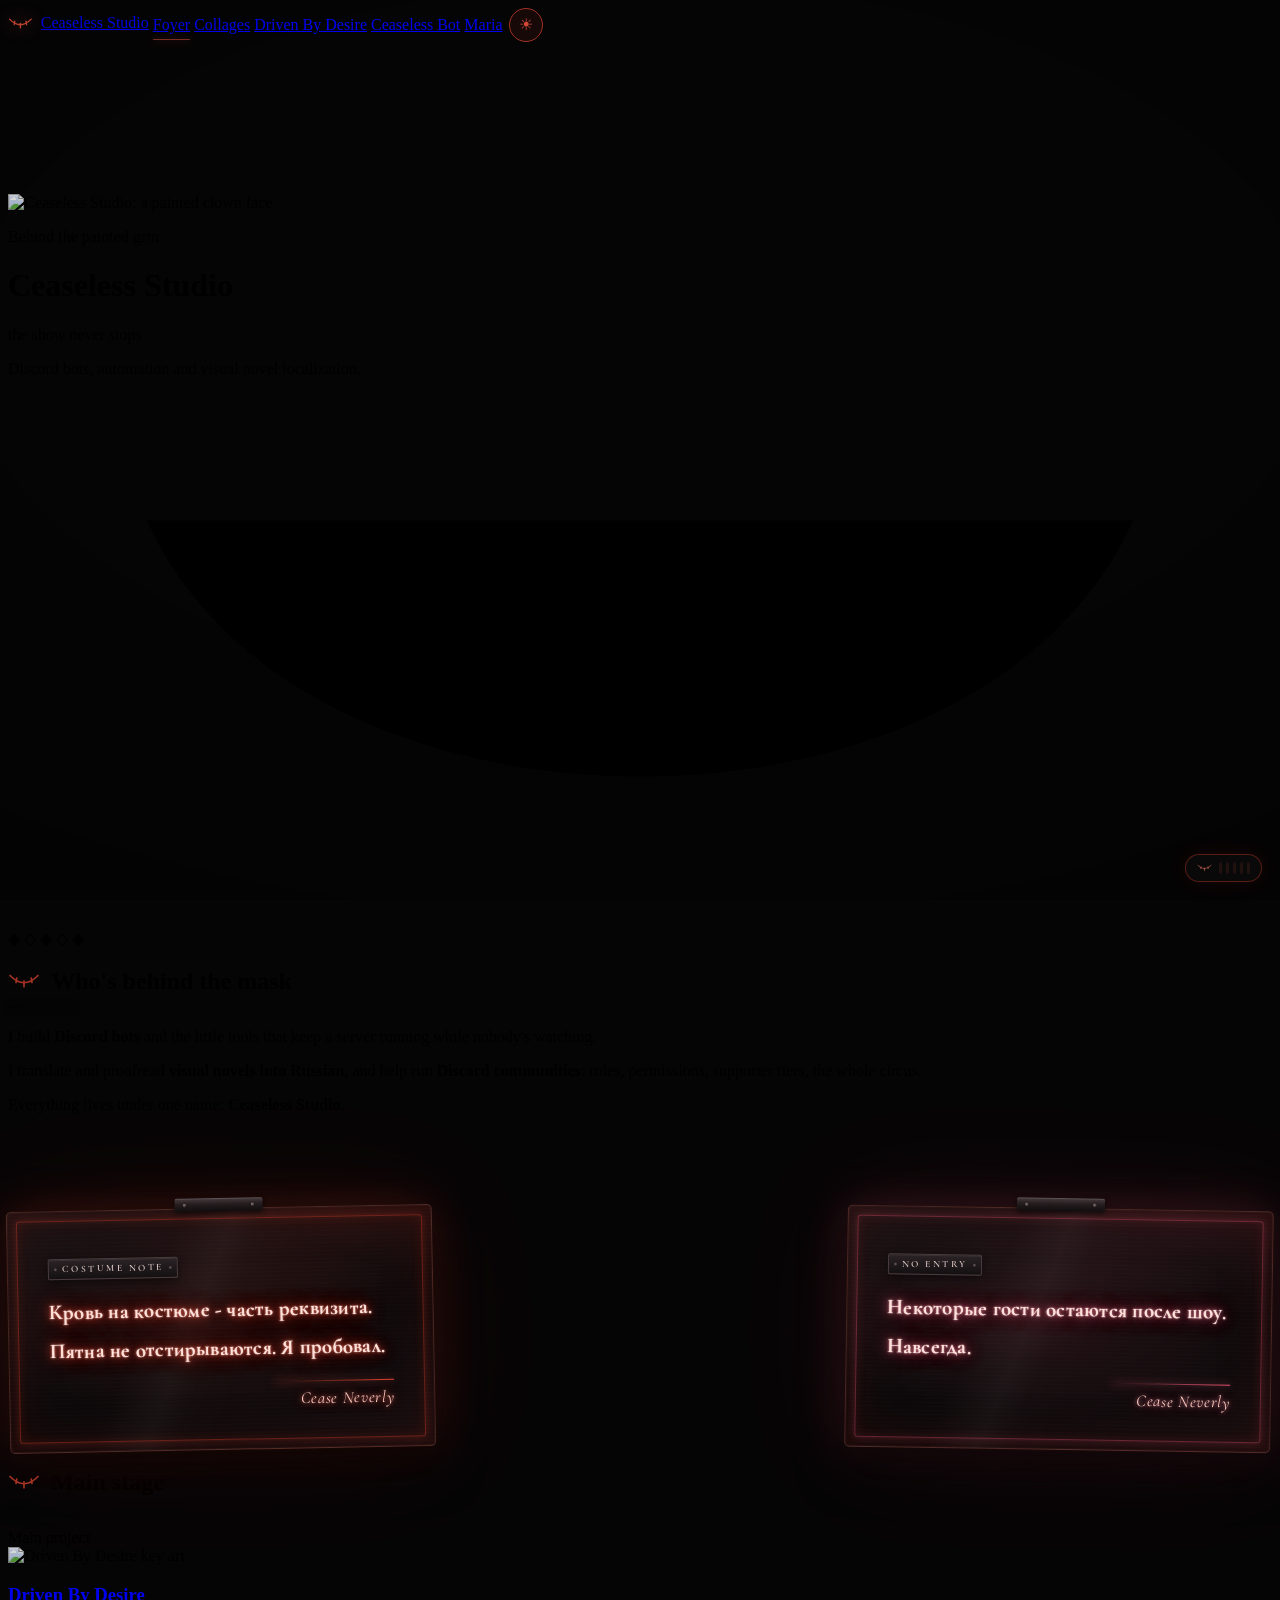
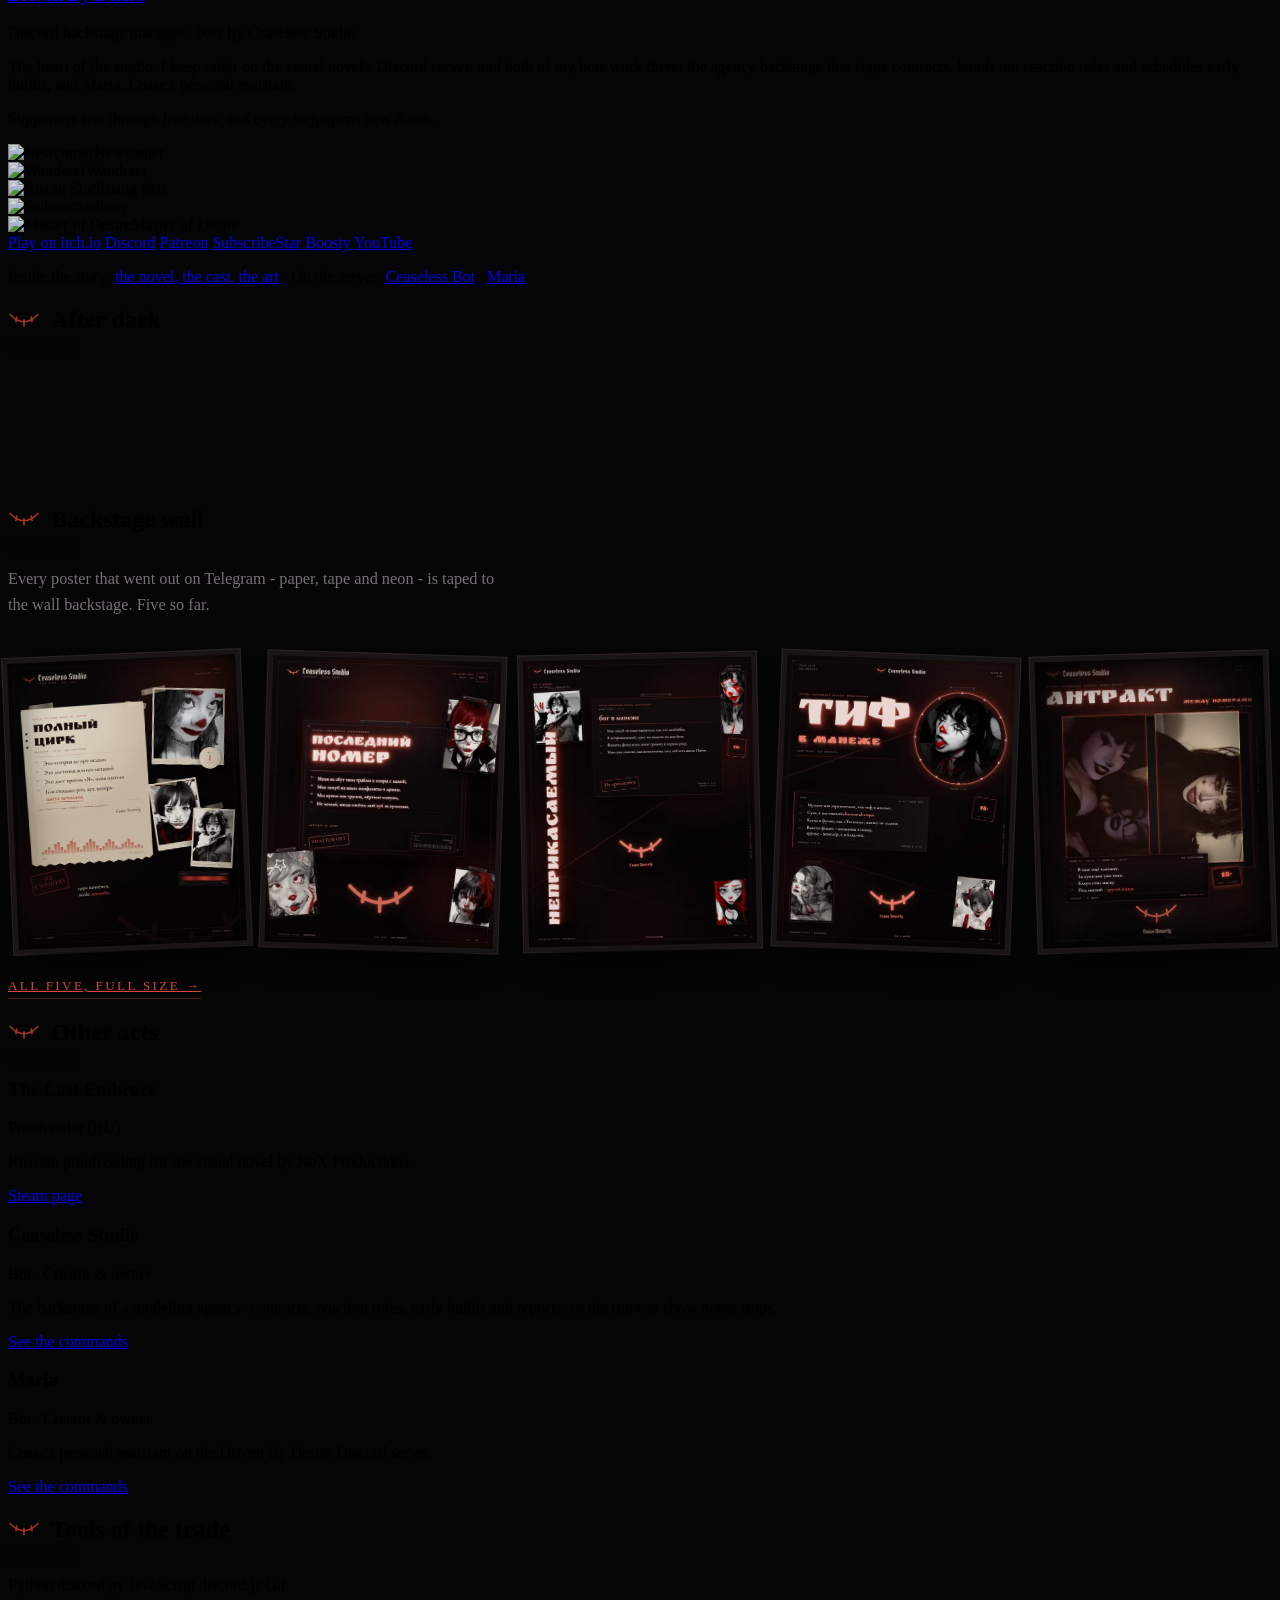
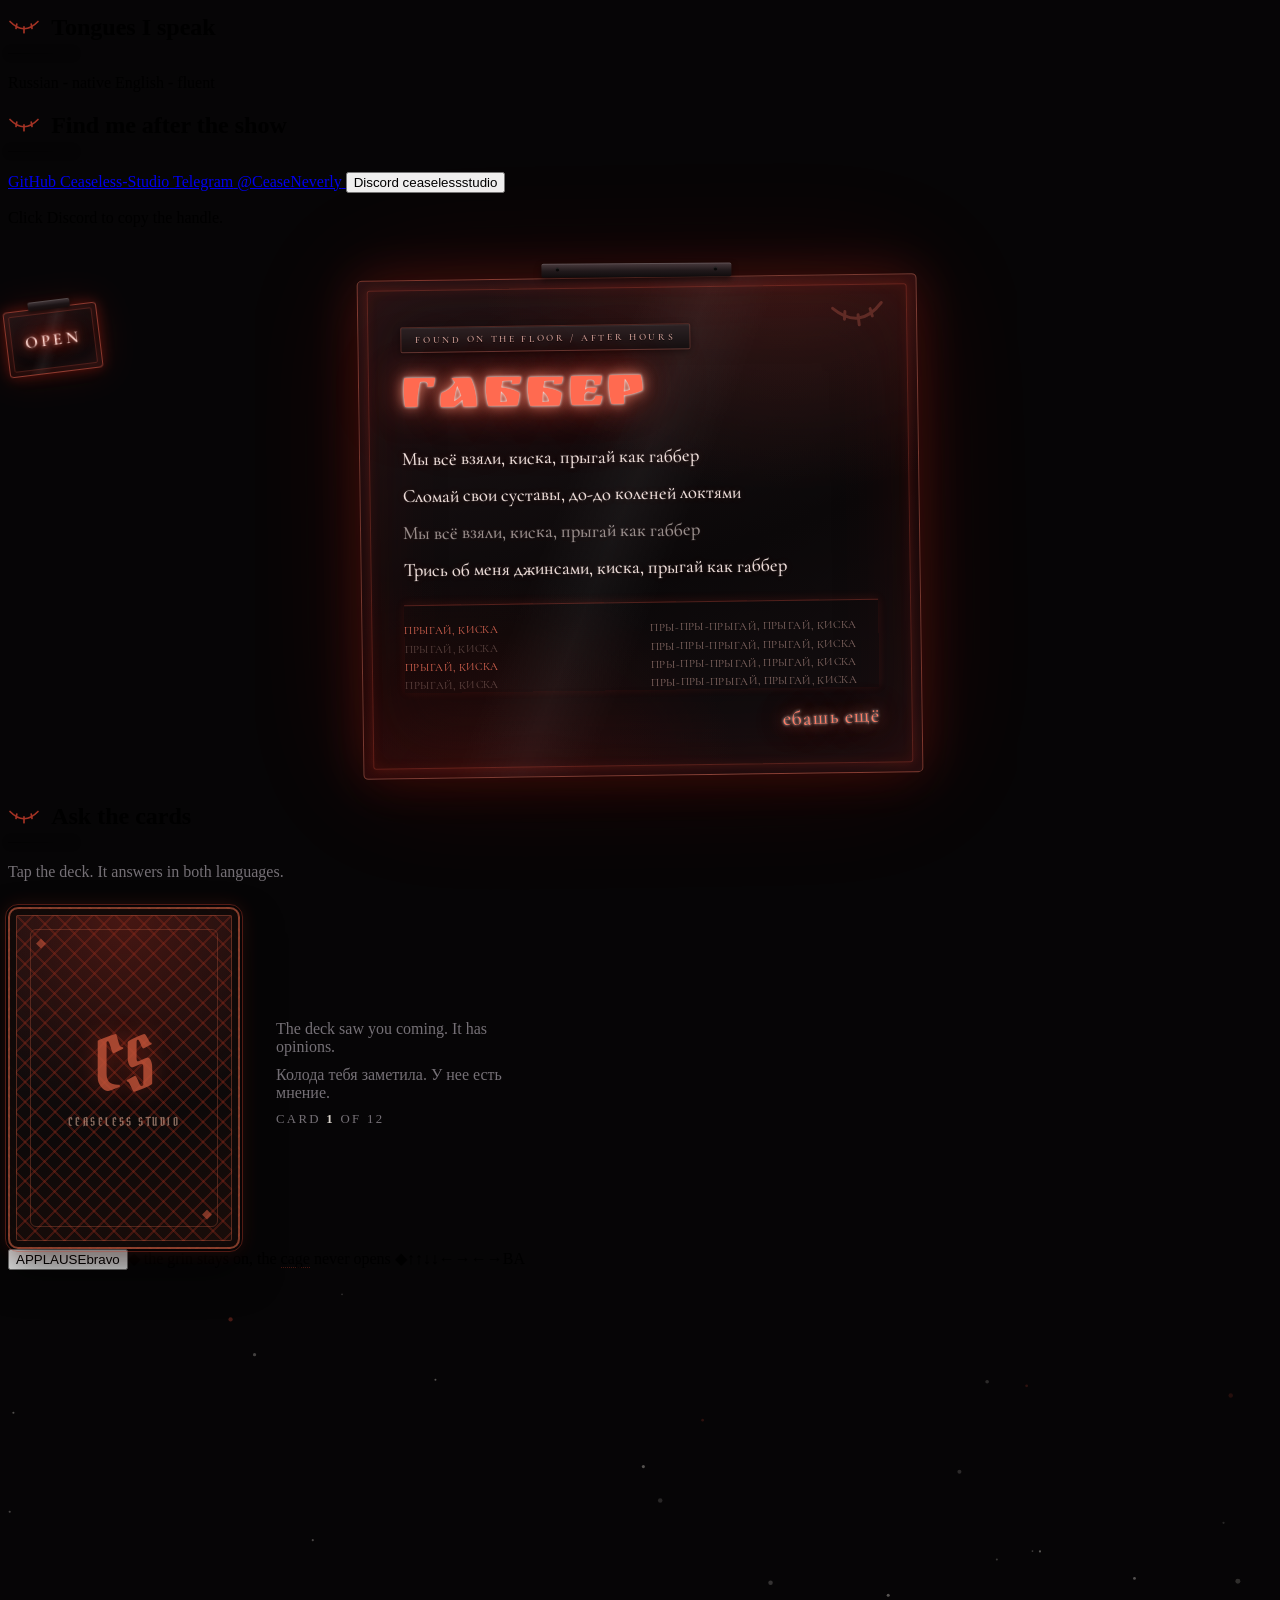
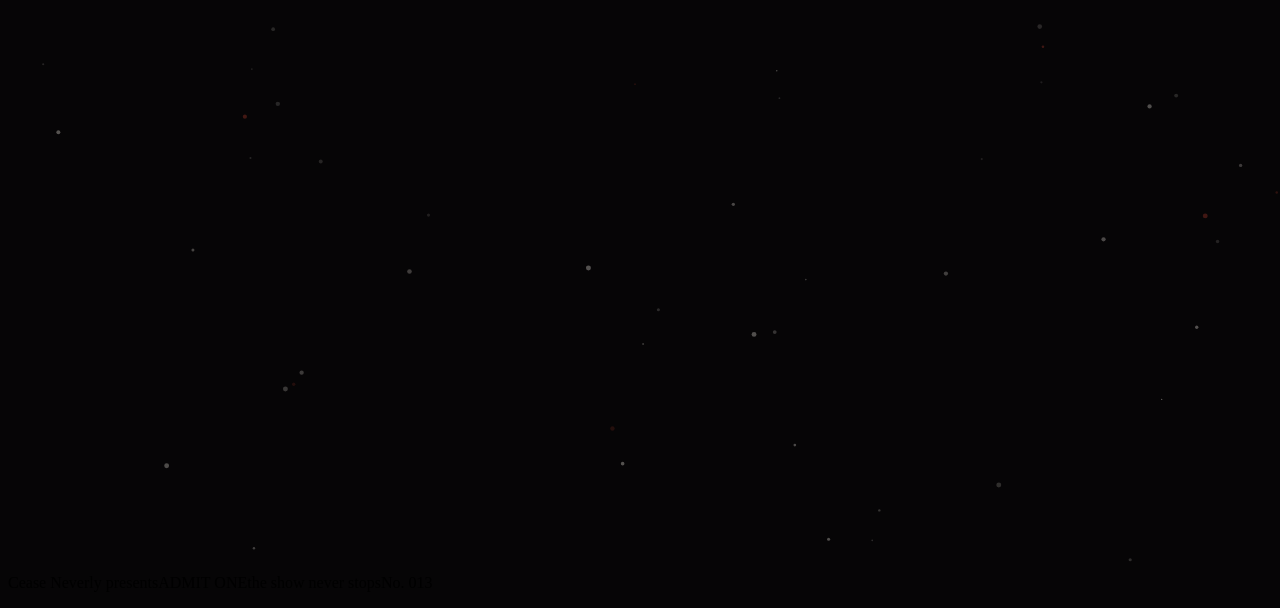
==== commit 73033134: "Rename the home tab to Foyer and put Collages next to it The menu now reads Foyer, Collages, Driven " ====
--- a/index.html
+++ b/index.html
@@ -26,16 +26,17 @@
 <link rel="stylesheet" href="neon-sign.css">
 <link rel="stylesheet" href="flyer.css">
     <link rel="stylesheet" href="fortune.css">
+<link rel="stylesheet" href="collages.css">
 </head>
 <body class="home">
 <nav>
   <div class="wrap">
     <a class="brand" href="index.html"><span class="brand-smile" aria-hidden="true"><svg viewBox="0 0 64 32" fill="none" stroke="currentColor" stroke-width="3.4" stroke-linecap="round"><path d="M4 5 Q32 34 60 5"/><path d="M17.5 10.4 L16 19"/><path d="M32 15.8 L32 27.4"/><path d="M46.5 10.4 L48 19"/></svg></span>Ceaseless Studio</a>
-    <a class="link on" href="index.html">Home</a>
+    <a class="link on" href="index.html">Foyer</a>
+    <a class="link" href="collages.html">Collages</a>
     <a class="link" href="driven-by-desire.html">Driven By Desire</a>
     <a class="link" href="ceaseless-bot.html">Ceaseless Bot</a>
     <a class="link" href="maria.html">Maria</a>
-    <a class="link" href="collages.html">Collages</a>
     <button class="night-toggle" type="button" aria-pressed="false" aria-label="Night mode" title="Night mode">☾</button>
   </div>
   <div class="progress" aria-hidden="true"></div>
@@ -147,6 +148,19 @@
       <figure class="clown-card"><img src="assets/clown/mint.webp?v=3" alt="" loading="lazy"></figure>
       <figure class="clown-card"><img src="assets/clown/bunny.webp?v=3" alt="" loading="lazy"></figure>
     </div>
+  </section>
+
+  <section class="reveal wall-teaser">
+    <h2>Backstage wall</h2>
+    <p class="teaser-lead">Every poster that went out on Telegram - paper, tape and neon - is taped to the wall backstage. Five so far.</p>
+    <a class="teaser-row" href="collages.html" aria-label="Open the collages page">
+      <img class="teaser-piece" style="--tilt:-2.4deg" src="assets/collages/full-circus-540.webp" alt="" loading="lazy">
+      <img class="teaser-piece" style="--tilt:1.8deg" src="assets/collages/last-act-540.webp" alt="" loading="lazy">
+      <img class="teaser-piece" style="--tilt:-1.2deg" src="assets/collages/neprikasaemy-540.webp" alt="" loading="lazy">
+      <img class="teaser-piece" style="--tilt:2.2deg" src="assets/collages/tif-v-manezhe-540.webp" alt="" loading="lazy">
+      <img class="teaser-piece" style="--tilt:-1.8deg" src="assets/collages/antrakt-540.webp" alt="" loading="lazy">
+    </a>
+    <p class="teaser-more"><a class="teaser-link" href="collages.html">All five, full size</a></p>
   </section>
 
   <section class="reveal">
--- a/collages.css
+++ b/collages.css
@@ -0,0 +1,564 @@
+/* Стена с телеграм-коллажами: постеры на кронштейнах, лайтбокс.
+   Отдельный файл, потому что style.css в смешанной кодировке.
+   Разметка - collages.html, поведение - collages.js. */
+
+.collage-wrap {
+  max-width: 1160px;
+}
+
+.collage-hero {
+  padding-bottom: 10px;
+}
+
+.collage-hero .lead a {
+  color: var(--fg);
+}
+
+/* служебная строка под лидом: как подпись на обороте афиши */
+.wall-meta {
+  display: flex;
+  justify-content: center;
+  flex-wrap: wrap;
+  gap: 8px 18px;
+  margin: 22px 0 0;
+  color: var(--muted);
+  font-size: .72rem;
+  letter-spacing: .24em;
+  text-transform: uppercase;
+}
+
+.wall-meta span + span {
+  position: relative;
+}
+
+.wall-meta span + span::before {
+  content: "";
+  position: absolute;
+  left: -10px;
+  top: 50%;
+  width: 3px;
+  height: 3px;
+  border-radius: 50%;
+  background: var(--accent);
+  transform: translateY(-50%);
+}
+
+/* сама стена */
+.wall {
+  position: relative;
+  display: grid;
+  grid-template-columns: repeat(6, minmax(0, 1fr));
+  gap: 58px 42px;
+  padding: 30px 0 56px;
+}
+
+/* пять постеров: три в ряд, две снизу по центру - как афиши на стене */
+.wall-piece { grid-column: span 2; }
+.wall-piece:nth-child(4) { grid-column: 2 / span 2; }
+
+.wall::before {
+  content: "";
+  position: absolute;
+  inset: -30px -30px 0;
+  background: radial-gradient(75% 55% at 50% 0%, rgba(153, 45, 34, .10), transparent 70%);
+  pointer-events: none;
+}
+
+.wall-piece {
+  position: relative;
+  margin: 0;
+  transform: rotate(var(--tilt, 0deg));
+  transition: transform .45s cubic-bezier(.2, .7, .2, 1);
+}
+
+.wall-piece:hover,
+.wall-piece:focus-within {
+  transform: rotate(0deg) translateY(-6px);
+}
+
+.piece-btn {
+  display: block;
+  width: 100%;
+  padding: 0;
+  border: 0;
+  background: none;
+  color: inherit;
+  font: inherit;
+  text-align: left;
+  cursor: zoom-in;
+}
+
+.piece-btn:focus-visible {
+  outline: 2px solid var(--accent-hi);
+  outline-offset: 6px;
+}
+
+/* кронштейн, на котором висит постер */
+.piece-clip {
+  position: absolute;
+  top: -10px;
+  left: 50%;
+  z-index: 2;
+  width: 76px;
+  height: 18px;
+  border-radius: 3px;
+  background: linear-gradient(180deg, #514749 0%, #2a2426 55%, #1b1718 100%);
+  box-shadow:
+    0 3px 7px rgba(0, 0, 0, .65),
+    inset 0 1px 0 rgba(255, 255, 255, .14);
+  transform: translateX(-50%);
+}
+
+.piece-clip::before,
+.piece-clip::after {
+  content: "";
+  position: absolute;
+  top: 50%;
+  width: 5px;
+  height: 5px;
+  border-radius: 50%;
+  background: #0e0c0d;
+  box-shadow: inset 0 1px 1px rgba(255, 255, 255, .18);
+  transform: translateY(-50%);
+}
+
+.piece-clip::before { left: 9px; }
+.piece-clip::after { right: 9px; }
+
+/* тёмный акриловый паспарту вокруг постера */
+.piece-frame {
+  position: relative;
+  display: block;
+  padding: 10px;
+  border: 1px solid #2f2729;
+  background: linear-gradient(180deg, #1a1516 0%, #120f10 100%);
+  box-shadow:
+    0 20px 44px rgba(0, 0, 0, .55),
+    inset 0 1px 0 rgba(255, 255, 255, .05);
+  transition: border-color .35s ease, box-shadow .35s ease;
+}
+
+.wall-piece:hover .piece-frame,
+.piece-btn:focus-visible .piece-frame {
+  border-color: rgba(192, 64, 47, .45);
+  box-shadow:
+    0 26px 52px rgba(0, 0, 0, .62),
+    0 0 34px rgba(153, 45, 34, .16),
+    inset 0 1px 0 rgba(255, 255, 255, .05);
+}
+
+.piece-frame img {
+  display: block;
+  width: 100%;
+  height: auto;
+  aspect-ratio: 4 / 5;
+  object-fit: cover;
+  background: #0b0909;
+}
+
+.piece-view {
+  position: absolute;
+  right: 20px;
+  bottom: 20px;
+  padding: 3px 9px;
+  border: 1px solid rgba(237, 232, 224, .35);
+  background: rgba(9, 8, 8, .72);
+  color: var(--fg);
+  font-size: .68rem;
+  letter-spacing: .22em;
+  text-transform: uppercase;
+  opacity: 0;
+  transition: opacity .3s ease;
+}
+
+.wall-piece:hover .piece-view,
+.piece-btn:focus-visible .piece-view {
+  opacity: 1;
+}
+
+@media (hover: none) {
+  .piece-view { opacity: .55; }
+}
+
+/* подписи под постером */
+.piece-copy {
+  display: block;
+  padding: 14px 3px 0;
+}
+
+.piece-no {
+  display: block;
+  margin-bottom: 5px;
+  color: var(--accent-hi);
+  font-size: .72rem;
+  letter-spacing: .26em;
+}
+
+.piece-title {
+  display: block;
+  font-family: 'Pirata One', serif;
+  font-size: 1.5rem;
+  line-height: 1.12;
+  letter-spacing: .03em;
+  text-transform: uppercase;
+}
+
+.piece-note {
+  display: block;
+  margin-top: 4px;
+  color: var(--muted);
+  font-style: italic;
+  font-size: 1.02rem;
+  line-height: 1.4;
+}
+
+.piece-tags {
+  display: flex;
+  gap: 6px;
+  margin-top: 8px;
+}
+
+.piece-tag {
+  padding: 1px 6px;
+  border: 1px solid rgba(192, 64, 47, .45);
+  color: var(--accent-hi);
+  font-size: .66rem;
+  letter-spacing: .16em;
+  line-height: 1.6;
+}
+
+.piece-tag--live {
+  border-color: rgba(237, 232, 224, .22);
+  color: var(--muted);
+}
+
+.wall-foot {
+  margin: 0 auto 40px;
+  max-width: 520px;
+  color: var(--muted);
+  font-style: italic;
+  text-align: center;
+}
+
+/* ночью постеры не гасим так сильно, как обычные фото: текст должен читаться */
+html.night .piece-frame img {
+  filter: brightness(.94) saturate(.98);
+}
+
+/* лайтбокс */
+.lightbox {
+  position: fixed;
+  inset: 0;
+  z-index: 60;
+  display: grid;
+  place-items: center;
+  padding: 24px;
+}
+
+.lightbox[hidden] { display: none; }
+
+.lightbox-backdrop {
+  position: absolute;
+  inset: 0;
+  background: rgba(6, 5, 6, .93);
+  backdrop-filter: blur(7px);
+  animation: lightbox-fade .25s ease both;
+}
+
+.lightbox-panel {
+  position: relative;
+  display: grid;
+  grid-template-columns: minmax(0, 1fr) 320px;
+  gap: 36px;
+  align-items: center;
+  width: min(1120px, 100%);
+  max-height: 92vh;
+  animation: lightbox-rise .3s cubic-bezier(.2, .7, .2, 1) both;
+}
+
+.lightbox-close {
+  position: absolute;
+  top: -6px;
+  right: -6px;
+  z-index: 3;
+  width: 40px;
+  height: 40px;
+  padding: 0;
+  border: 1px solid var(--line);
+  border-radius: 50%;
+  background: rgba(13, 11, 12, .85);
+  color: var(--fg);
+  font-size: 1.4rem;
+  line-height: 1;
+  cursor: pointer;
+  transition: color .2s ease, border-color .2s ease, transform .2s ease;
+}
+
+.lightbox-close:hover {
+  color: var(--accent-hi);
+  border-color: var(--accent);
+  transform: rotate(90deg);
+}
+
+.lightbox-stage {
+  display: grid;
+  place-items: center;
+  min-width: 0;
+}
+
+.lightbox-img,
+.lightbox-video {
+  display: block;
+  max-width: 100%;
+  max-height: 86vh;
+  width: auto;
+  height: auto;
+  background: #0b0909;
+  box-shadow: 0 26px 70px rgba(0, 0, 0, .7);
+}
+
+.lightbox-img[hidden],
+.lightbox-video[hidden] {
+  display: none;
+}
+
+.lightbox-copy {
+  min-width: 0;
+  max-height: 86vh;
+  overflow-y: auto;
+  padding-right: 4px;
+}
+
+.lightbox-no {
+  margin: 0 0 8px;
+  color: var(--accent-hi);
+  font-size: .72rem;
+  letter-spacing: .26em;
+}
+
+.lightbox-title {
+  margin: 0;
+  font-family: 'Pirata One', serif;
+  font-size: clamp(1.9rem, 3.4vw, 2.6rem);
+  line-height: 1.05;
+  letter-spacing: .02em;
+  text-transform: uppercase;
+}
+
+.lightbox-note {
+  margin: 10px 0 0;
+  color: var(--muted);
+  font-style: italic;
+}
+
+.lightbox-caption {
+  margin: 18px 0 0;
+  padding: 14px 0 0 16px;
+  border-left: 2px solid rgba(192, 64, 47, .55);
+  color: var(--fg);
+  font-size: 1.08rem;
+  line-height: 1.55;
+}
+
+.lightbox-source {
+  margin: 14px 0 0;
+  color: var(--muted);
+  font-size: .78rem;
+  letter-spacing: .18em;
+  text-transform: uppercase;
+}
+
+.lightbox-nav {
+  display: flex;
+  gap: 10px;
+  margin-top: 24px;
+}
+
+.lightbox-step {
+  flex: 1 1 0;
+  padding: 9px 12px;
+  border: 1px solid var(--line);
+  background: transparent;
+  color: var(--muted);
+  font-family: 'Cormorant Garamond', Georgia, serif;
+  font-size: .8rem;
+  letter-spacing: .16em;
+  text-transform: uppercase;
+  cursor: pointer;
+  transition: color .2s ease, border-color .2s ease, background-color .2s ease;
+}
+
+.lightbox-step:hover,
+.lightbox-step:focus-visible {
+  color: var(--fg);
+  border-color: var(--accent);
+  background: rgba(153, 45, 34, .10);
+}
+
+.lightbox-close:focus-visible,
+.lightbox-step:focus-visible {
+  outline: 2px solid var(--accent-hi);
+  outline-offset: 3px;
+}
+
+html.lightbox-open {
+  overflow: hidden;
+}
+
+@keyframes lightbox-fade {
+  from { opacity: 0; }
+  to { opacity: 1; }
+}
+
+@keyframes lightbox-rise {
+  from { opacity: 0; transform: translateY(14px) scale(.985); }
+  to { opacity: 1; transform: none; }
+}
+
+/* брейкпоинты */
+@media (max-width: 1040px) {
+  .wall { grid-template-columns: repeat(4, minmax(0, 1fr)); }
+
+  /* два в ряд, пятый по центру */
+  .wall-piece:nth-child(4) { grid-column: span 2; }
+  .wall-piece:nth-child(5) { grid-column: 2 / span 2; }
+}
+
+@media (max-width: 900px) {
+  .lightbox-panel {
+    grid-template-columns: minmax(0, 1fr);
+    gap: 20px;
+    max-height: 92vh;
+    overflow-y: auto;
+    align-items: start;
+    padding-bottom: 8px;
+  }
+
+  .lightbox-img,
+  .lightbox-video { max-height: 58vh; }
+
+  .lightbox-copy {
+    max-height: none;
+    overflow: visible;
+  }
+
+  .lightbox-close {
+    position: fixed;
+    top: 14px;
+    right: 14px;
+  }
+}
+
+@media (max-width: 640px) {
+  .wall {
+    grid-template-columns: minmax(0, 1fr);
+    gap: 46px;
+    padding-top: 18px;
+  }
+
+  .wall-piece,
+  .wall-piece:nth-child(4),
+  .wall-piece:nth-child(5) { grid-column: span 1; }
+
+  .piece-title { font-size: 1.35rem; }
+
+  .lightbox { padding: 14px; }
+
+  .lightbox-img,
+  .lightbox-video { max-height: 52vh; }
+}
+
+@media (prefers-reduced-motion: reduce) {
+  .wall-piece,
+  .piece-frame,
+  .piece-view,
+  .lightbox-backdrop,
+  .lightbox-panel,
+  .lightbox-close {
+    animation: none;
+    transition: none;
+  }
+
+  .wall-piece:hover,
+  .wall-piece:focus-within {
+    transform: rotate(var(--tilt, 0deg));
+  }
+}
+
+/* анонс стены на главной: пять миниатюр и ссылка на страницу */
+.wall-teaser { position: relative; }
+
+.teaser-lead {
+  max-width: 60ch;
+  margin: 0 0 28px;
+  color: var(--muted);
+  font-size: 1.02rem;
+  line-height: 1.6;
+}
+
+.teaser-row {
+  display: flex;
+  align-items: flex-start;
+  gap: 18px;
+  padding: 8px 0 4px;
+  text-decoration: none;
+}
+
+.teaser-row:focus-visible {
+  outline: 2px solid var(--accent-hi);
+  outline-offset: 6px;
+}
+
+.teaser-piece {
+  flex: 1 1 0;
+  width: 100%;
+  min-width: 0;
+  height: auto;
+  border: 5px solid #1b1718;
+  background: #0b0a0a;
+  box-shadow: 0 20px 36px -20px #000, 0 0 0 1px #2c2627;
+  transform: rotate(var(--tilt, 0deg));
+  transition: transform .35s ease, box-shadow .35s ease, border-color .35s ease;
+}
+
+.teaser-row:hover .teaser-piece { border-color: #2c2223; }
+
+.teaser-piece:hover {
+  transform: rotate(0deg) translateY(-5px);
+  box-shadow: 0 30px 48px -20px #000, 0 0 26px -6px rgba(192, 64, 47, .5);
+}
+
+.teaser-more { margin: 22px 0 0; }
+
+.teaser-link {
+  display: inline-block;
+  padding-bottom: 4px;
+  font-size: .82rem;
+  letter-spacing: .18em;
+  text-transform: uppercase;
+  color: var(--accent-hi);
+  border-bottom: 1px solid rgba(192, 64, 47, .35);
+}
+
+.teaser-link::after { content: " \2192"; }
+
+.teaser-link:hover { color: var(--fg); border-color: var(--fg); }
+
+html.night .teaser-piece { filter: brightness(.92) saturate(.98); }
+
+@media (max-width: 760px) {
+  .teaser-row {
+    display: grid;
+    grid-template-columns: repeat(2, minmax(0, 1fr));
+    gap: 12px;
+  }
+
+  .teaser-piece { flex: none; }
+
+  /* пятая миниатюра - по центру под парой */
+  .teaser-piece:nth-child(5) {
+    grid-column: 1 / -1;
+    justify-self: center;
+    width: calc(50% - 6px);
+  }
+}
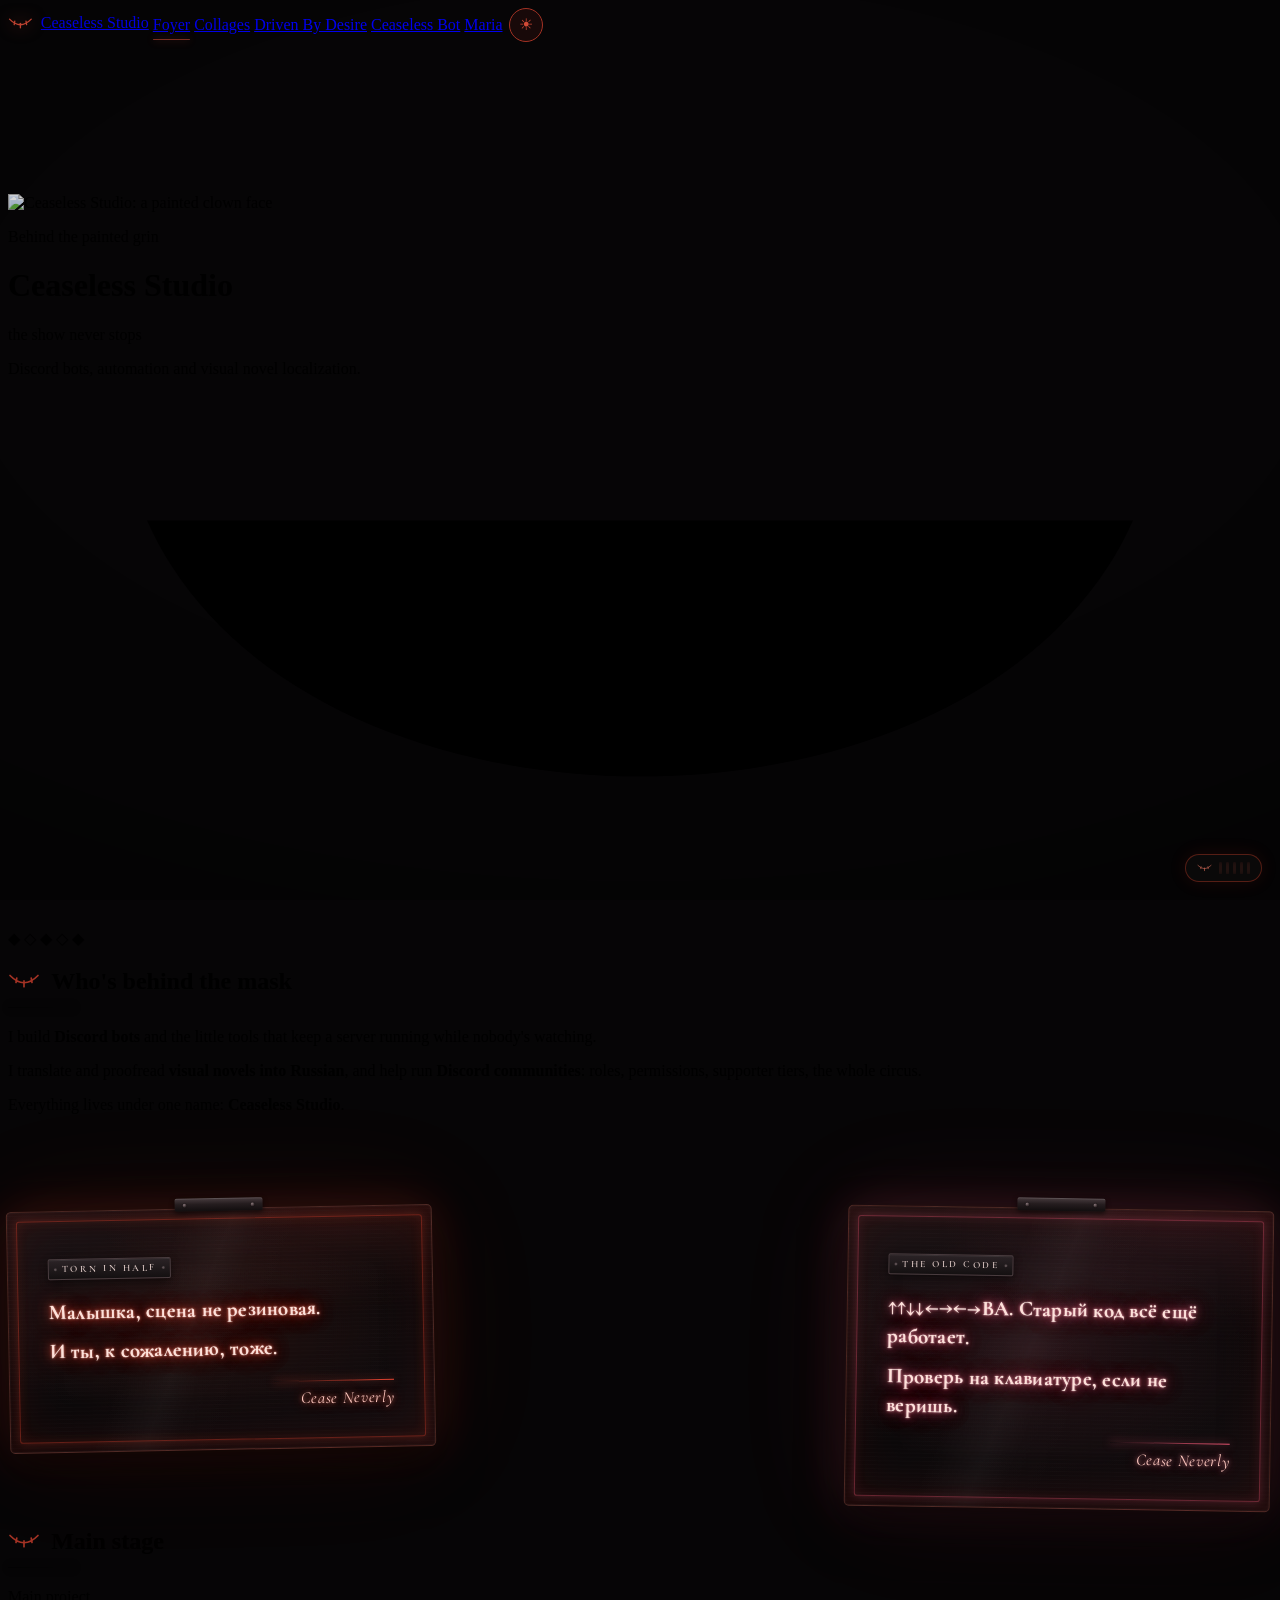
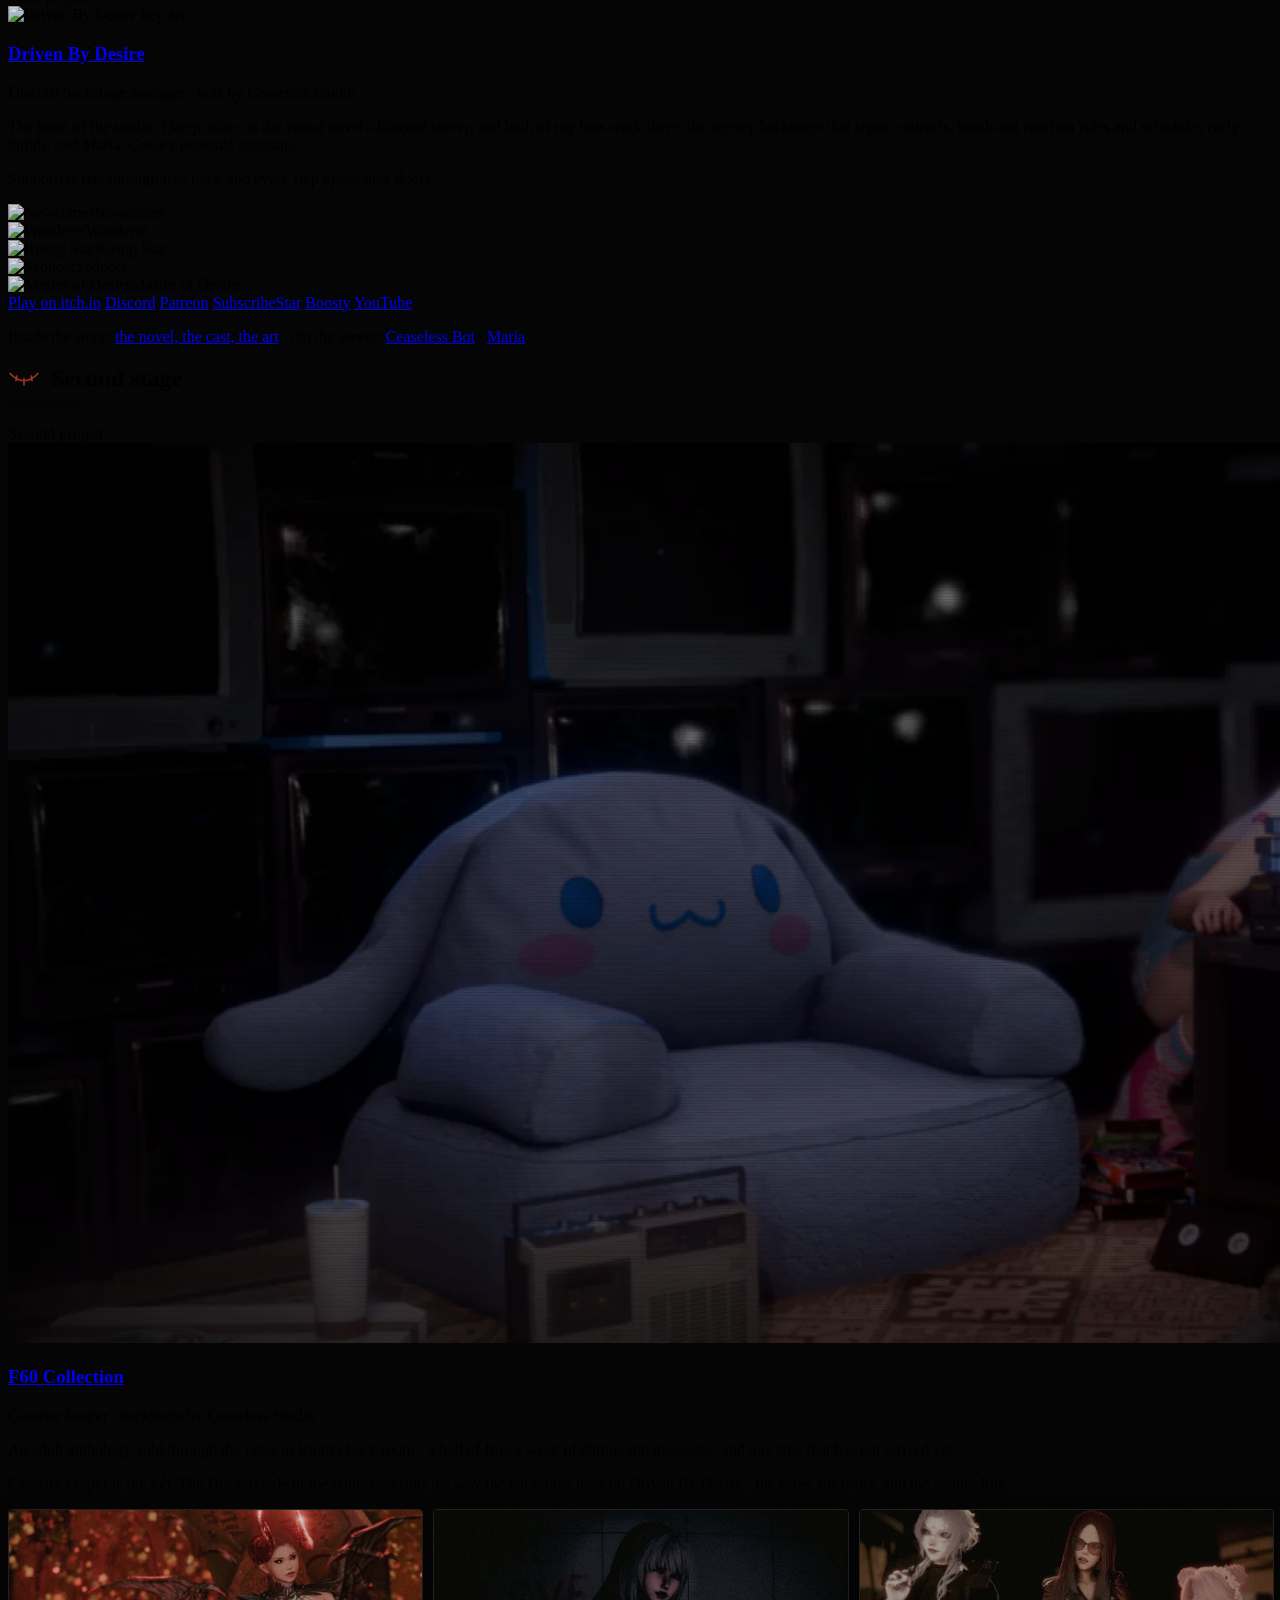
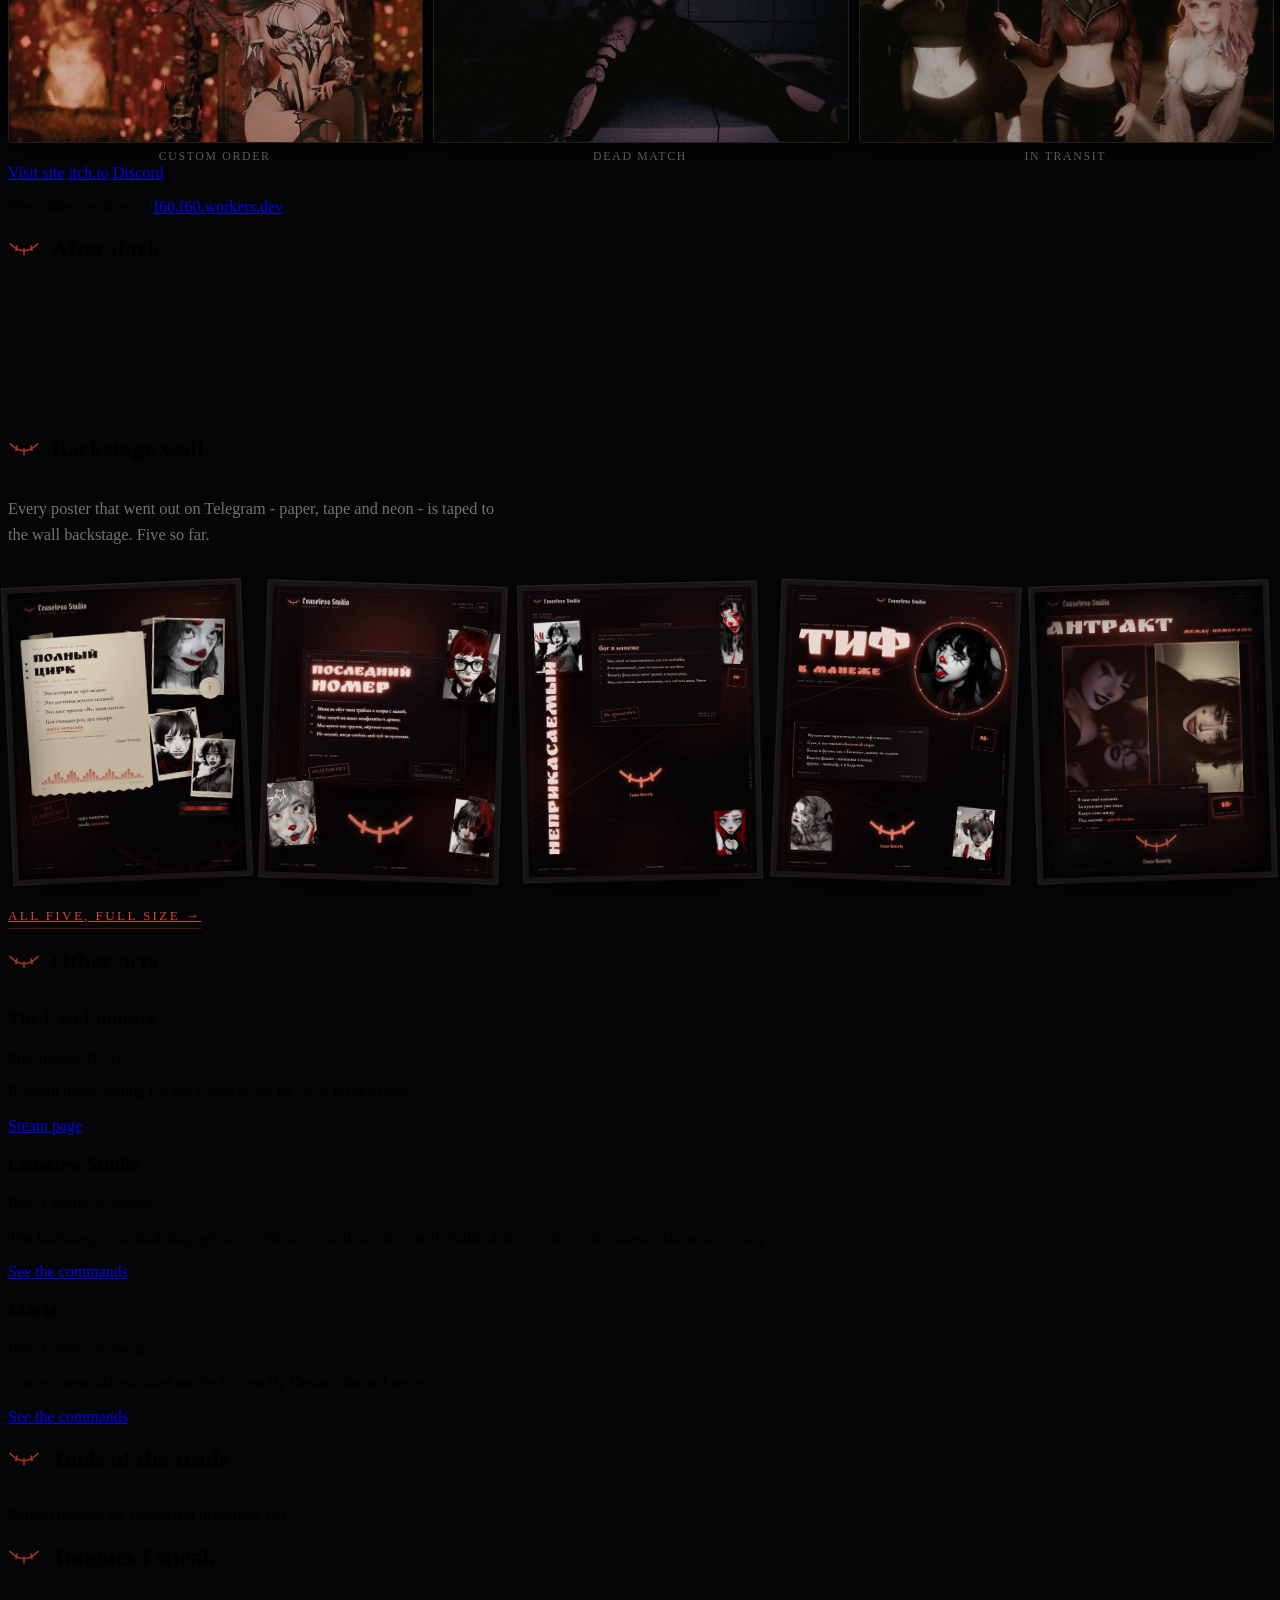
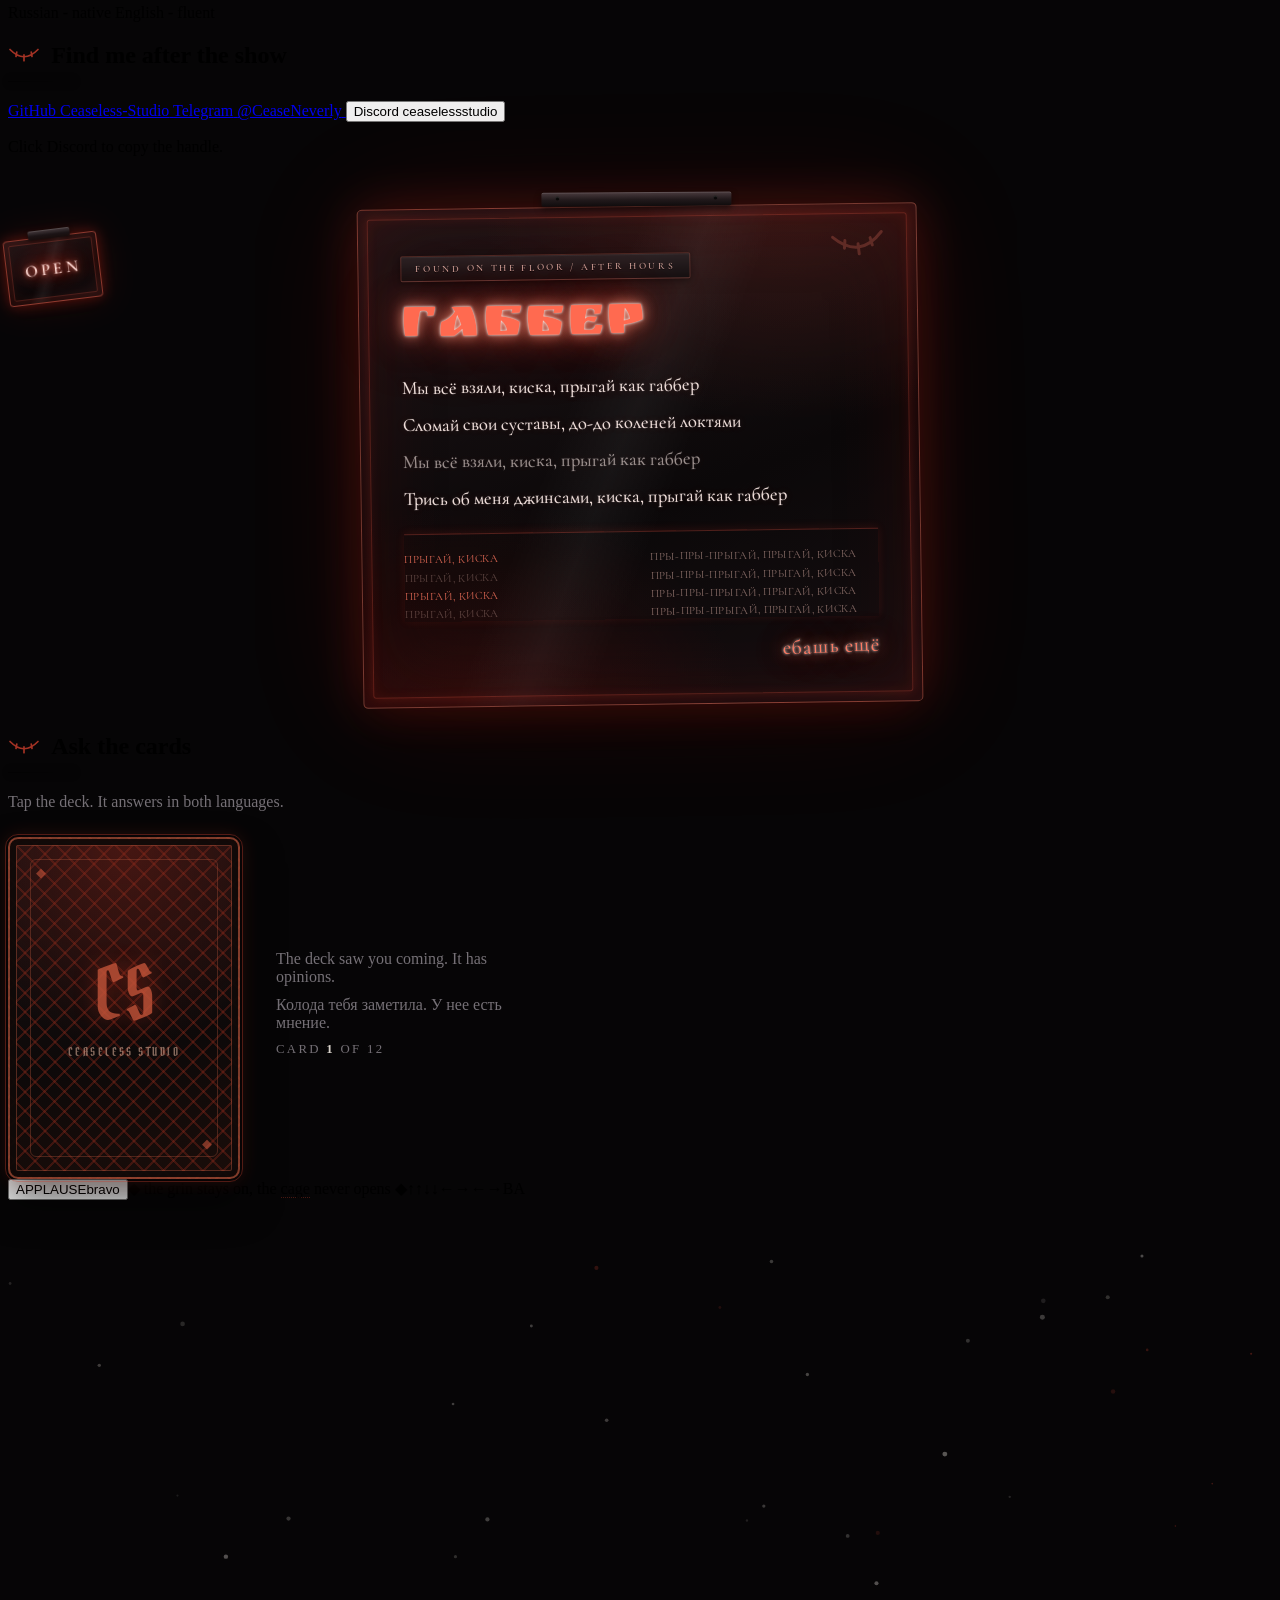
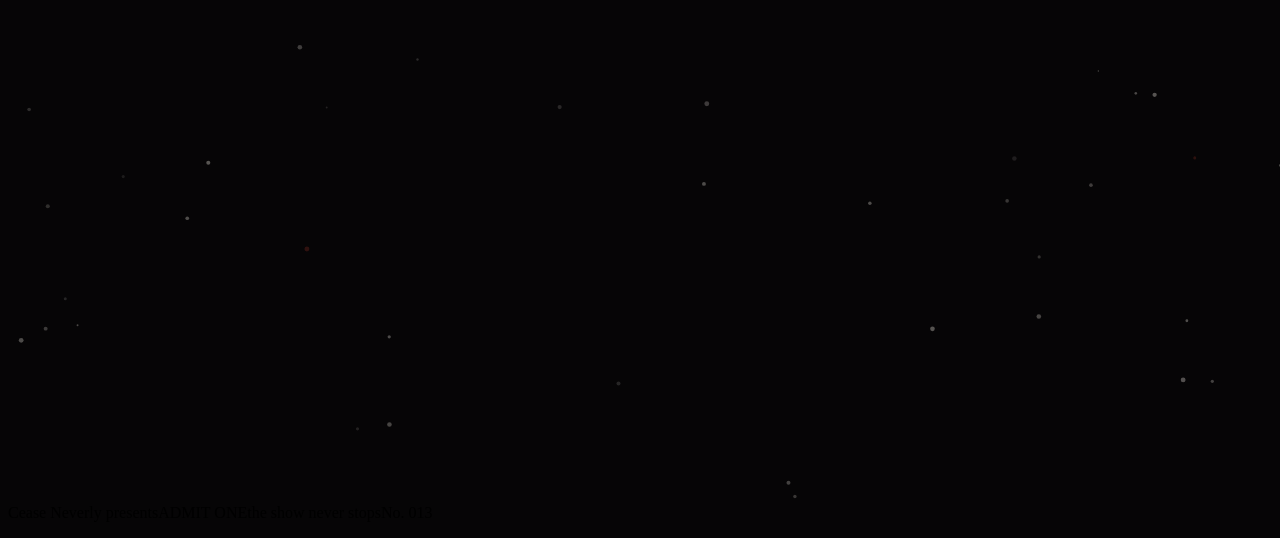
==== commit 2c56310c: "Add the F60 Collection block to the main page" ====
--- a/index.html
+++ b/index.html
@@ -27,6 +27,7 @@
 <link rel="stylesheet" href="flyer.css">
     <link rel="stylesheet" href="fortune.css">
 <link rel="stylesheet" href="collages.css">
+<link rel="stylesheet" href="f60.css">
 </head>
 <body class="home">
 <nav>
@@ -137,6 +138,29 @@
         <a class="btn" href="https://www.youtube.com/@KloppStyle">YouTube</a>
       </div>
       <p class="links">Inside the story: <a href="driven-by-desire.html">the novel, the cast, the art</a> &middot; On the server: <a href="ceaseless-bot.html">Ceaseless Bot</a> &middot; <a href="maria.html">Maria</a></p>
+    </article>
+  </section>
+
+  <section class="reveal" id="f60">
+    <h2>Second stage</h2>
+    <article class="feature">
+      <div class="flag">Second project</div>
+      <img class="cover" src="assets/f60/key.webp" alt="F60 Collection key art: Rumi in a room walled with old televisions" loading="lazy" width="2000" height="900">
+      <h3><a href="https://f60.f60.workers.dev/">F60 Collection</a></h3>
+      <div class="role">Cassette keeper &middot; backstage by Ceaseless Studio</div>
+      <p>An adult anthology, told through the tapes in Rumi's back room - a hall of fire, a week of dating-app messages, and one tape that has not arrived yet.</p>
+      <p>Cassette keeper is the job. The Discord side of the collection runs the way the backstage does on Driven By Desire - the roles, the order, and the spoiler line.</p>
+      <div class="tape-row">
+        <figure class="tape-thumb"><img src="assets/f60/tape-custom-order.webp" alt="Custom order tape cover" loading="lazy" width="900" height="520"><figcaption>Custom order</figcaption></figure>
+        <figure class="tape-thumb"><img src="assets/f60/tape-dead-match.webp" alt="Dead match tape cover" loading="lazy" width="900" height="524"><figcaption>Dead match</figcaption></figure>
+        <figure class="tape-thumb"><img src="assets/f60/tape-in-transit.webp" alt="In transit tape cover" loading="lazy" width="900" height="524"><figcaption>In transit</figcaption></figure>
+      </div>
+      <div class="buttons">
+        <a class="btn primary" href="https://f60.f60.workers.dev/">Visit site</a>
+        <a class="btn" href="https://bezdargames.itch.io/f60-collection">itch.io</a>
+        <a class="btn" href="https://discord.gg/6KAxhs9cD2">Discord</a>
+      </div>
+      <p class="links">The collection lives at <a href="https://f60.f60.workers.dev/">f60.f60.workers.dev</a>.</p>
     </article>
   </section>
 
--- a/fortune.css
+++ b/fortune.css
@@ -261,7 +261,8 @@
 .fortune-card.is-face .fortune-back { visibility: hidden; opacity: 0; }
 
 @media (prefers-reduced-motion: reduce) {
-  .fortune-inner { transition: none; }
+  /* карта всё равно поворачивается, но быстрее: без движения клик читается как подвисание */
+  .fortune-inner { transition-duration: .1s; }
 
   .fortune-card::after { transition: none; }
 }
--- a/f60.css
+++ b/f60.css
@@ -0,0 +1,46 @@
+/* F60 COLLECTION - the three tape stills inside the front page feature.
+   The block itself borrows the house .feature / .tiers / .btn styles; only this
+   strip is new. The stills were cut out of the game's CRT-curved screenshots and
+   export as plain rectangles, so they line up with the tier row above. */
+
+.tape-row {
+  display: grid;
+  gap: 12px;
+  grid-template-columns: repeat(3, minmax(0, 1fr));
+  margin-top: 16px;
+}
+
+.tape-thumb {
+  margin: 0;
+  text-align: center;
+}
+
+.tape-thumb img {
+  display: block;
+  width: 100%;
+  height: auto;
+  aspect-ratio: 16 / 9;
+  object-fit: cover;
+  border-radius: 4px;
+  border: 1px solid var(--line);
+  box-shadow: 0 10px 24px rgba(0, 0, 0, .55);
+}
+
+.tape-thumb figcaption {
+  margin-top: 6px;
+  font-size: .74rem;
+  letter-spacing: .14em;
+  text-transform: uppercase;
+  color: var(--muted);
+}
+
+@media (max-width: 520px) {
+  .tape-row {
+    gap: 8px;
+  }
+
+  .tape-thumb figcaption {
+    font-size: .64rem;
+    letter-spacing: .08em;
+  }
+}
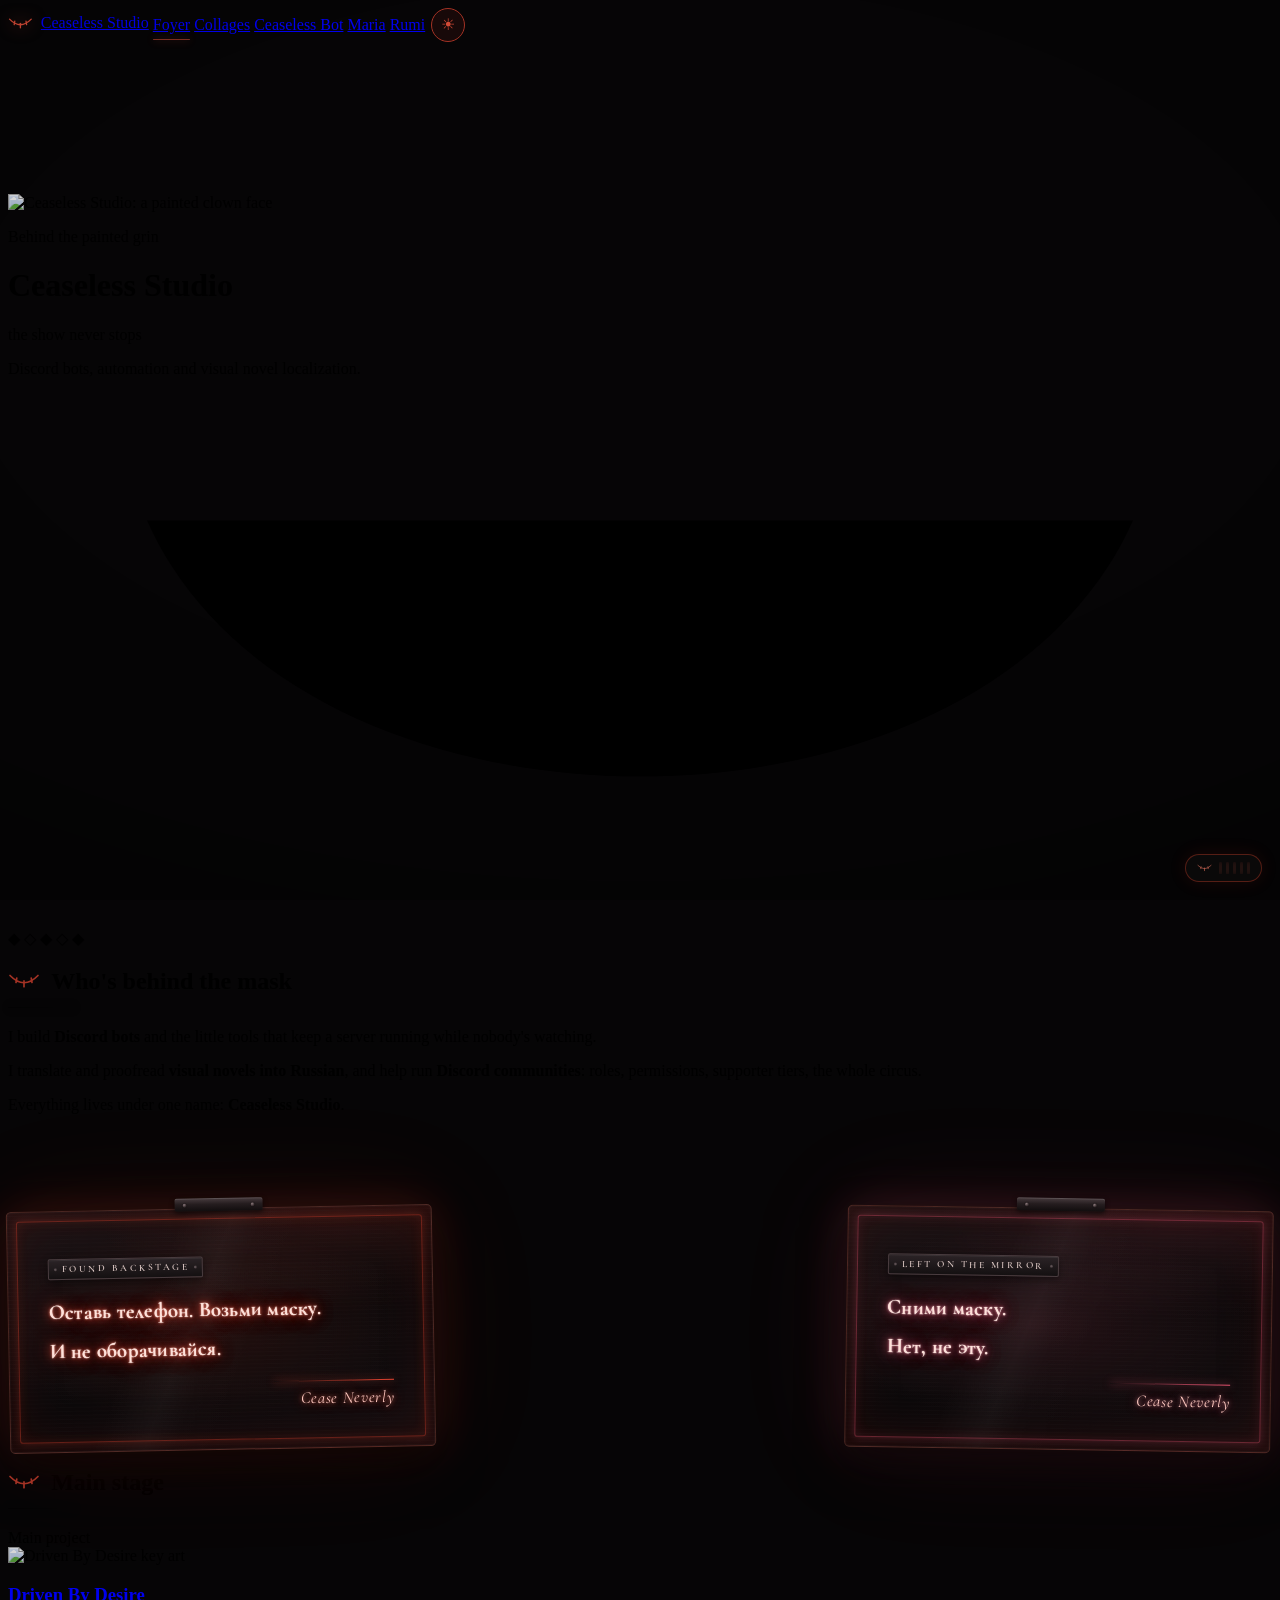
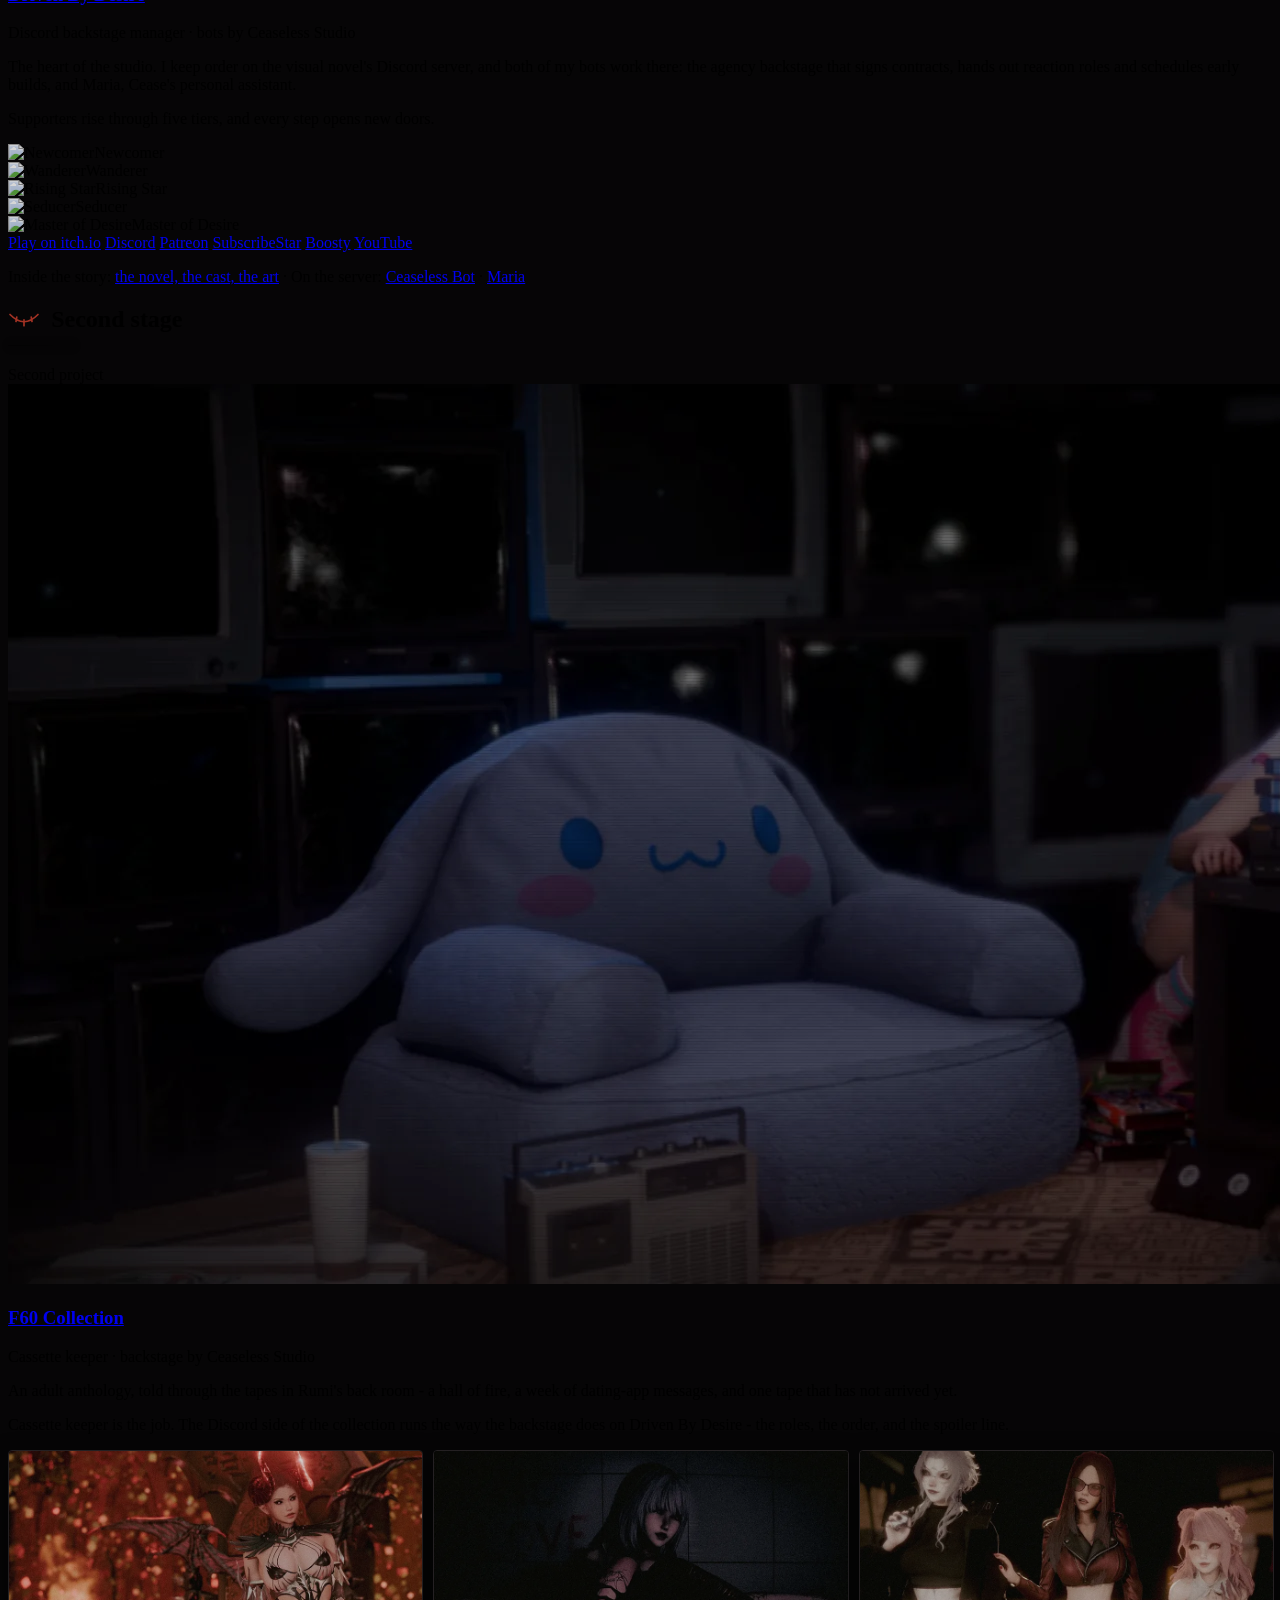
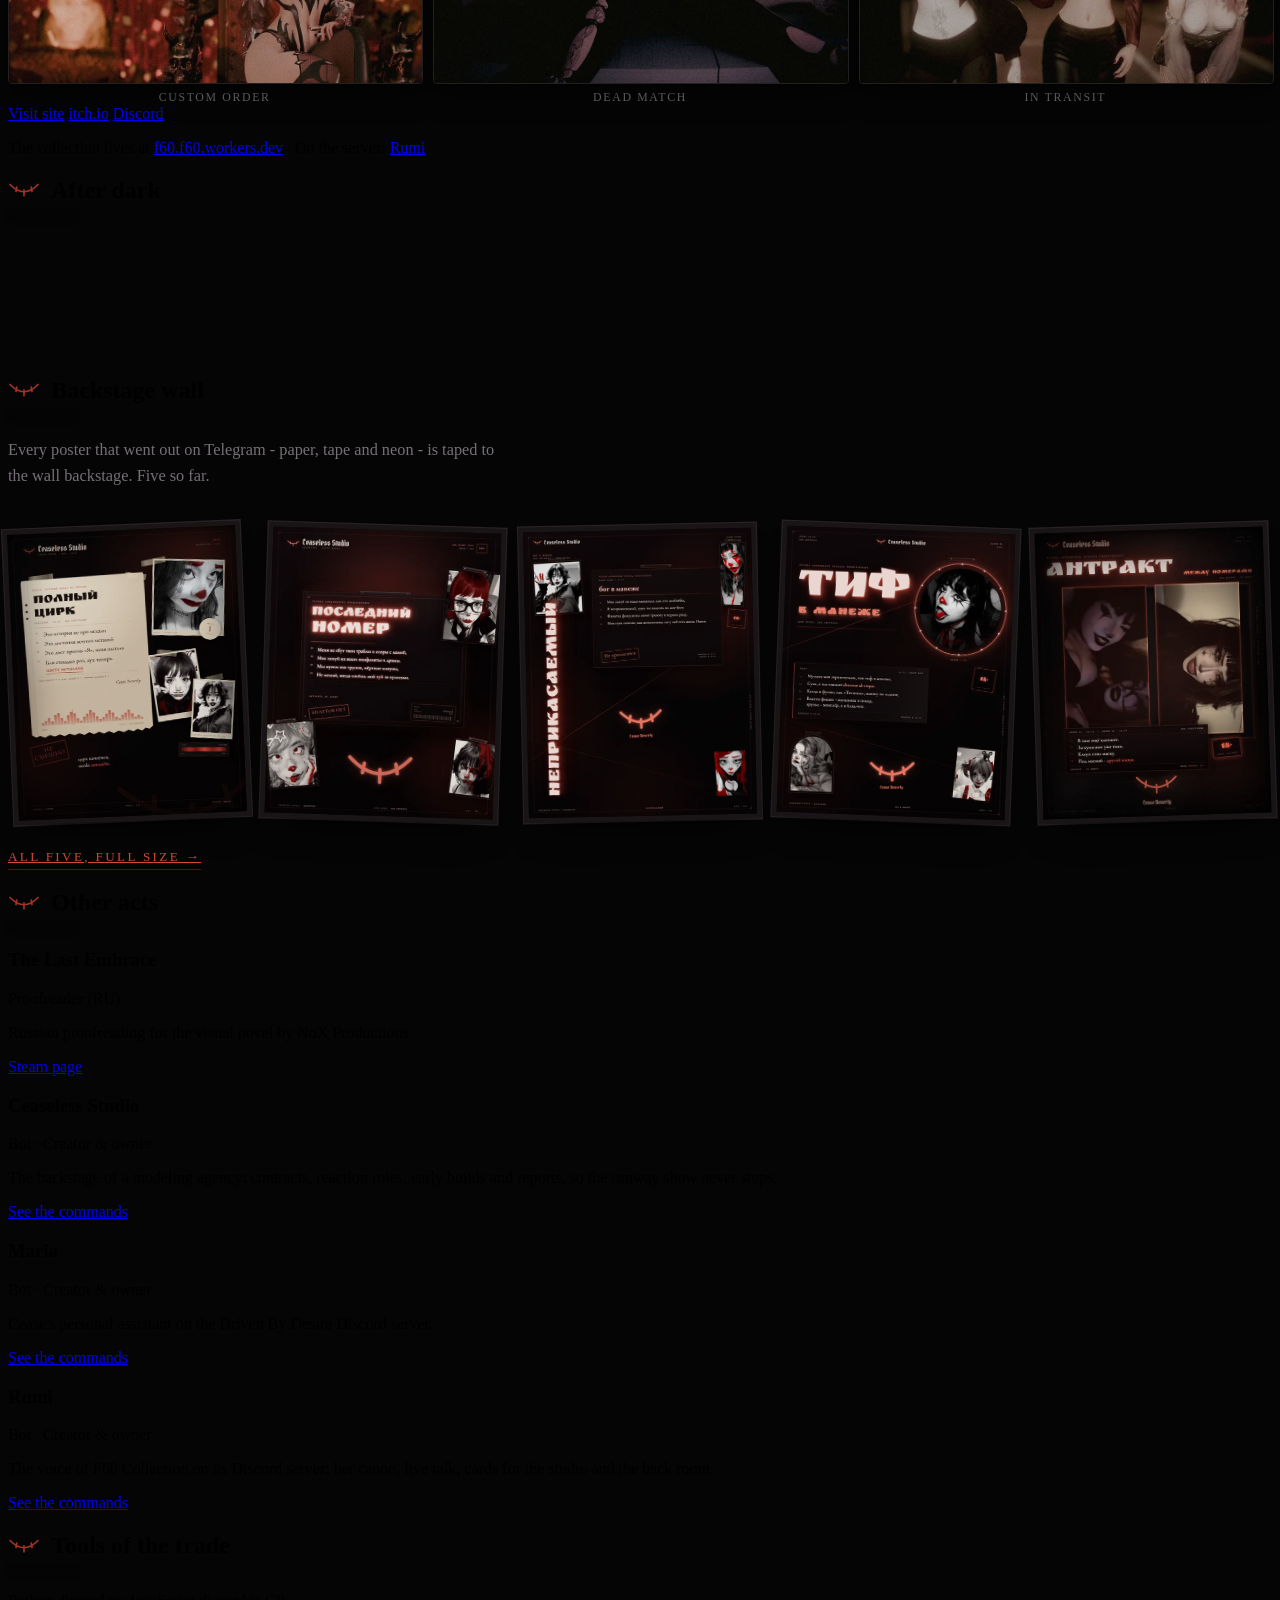
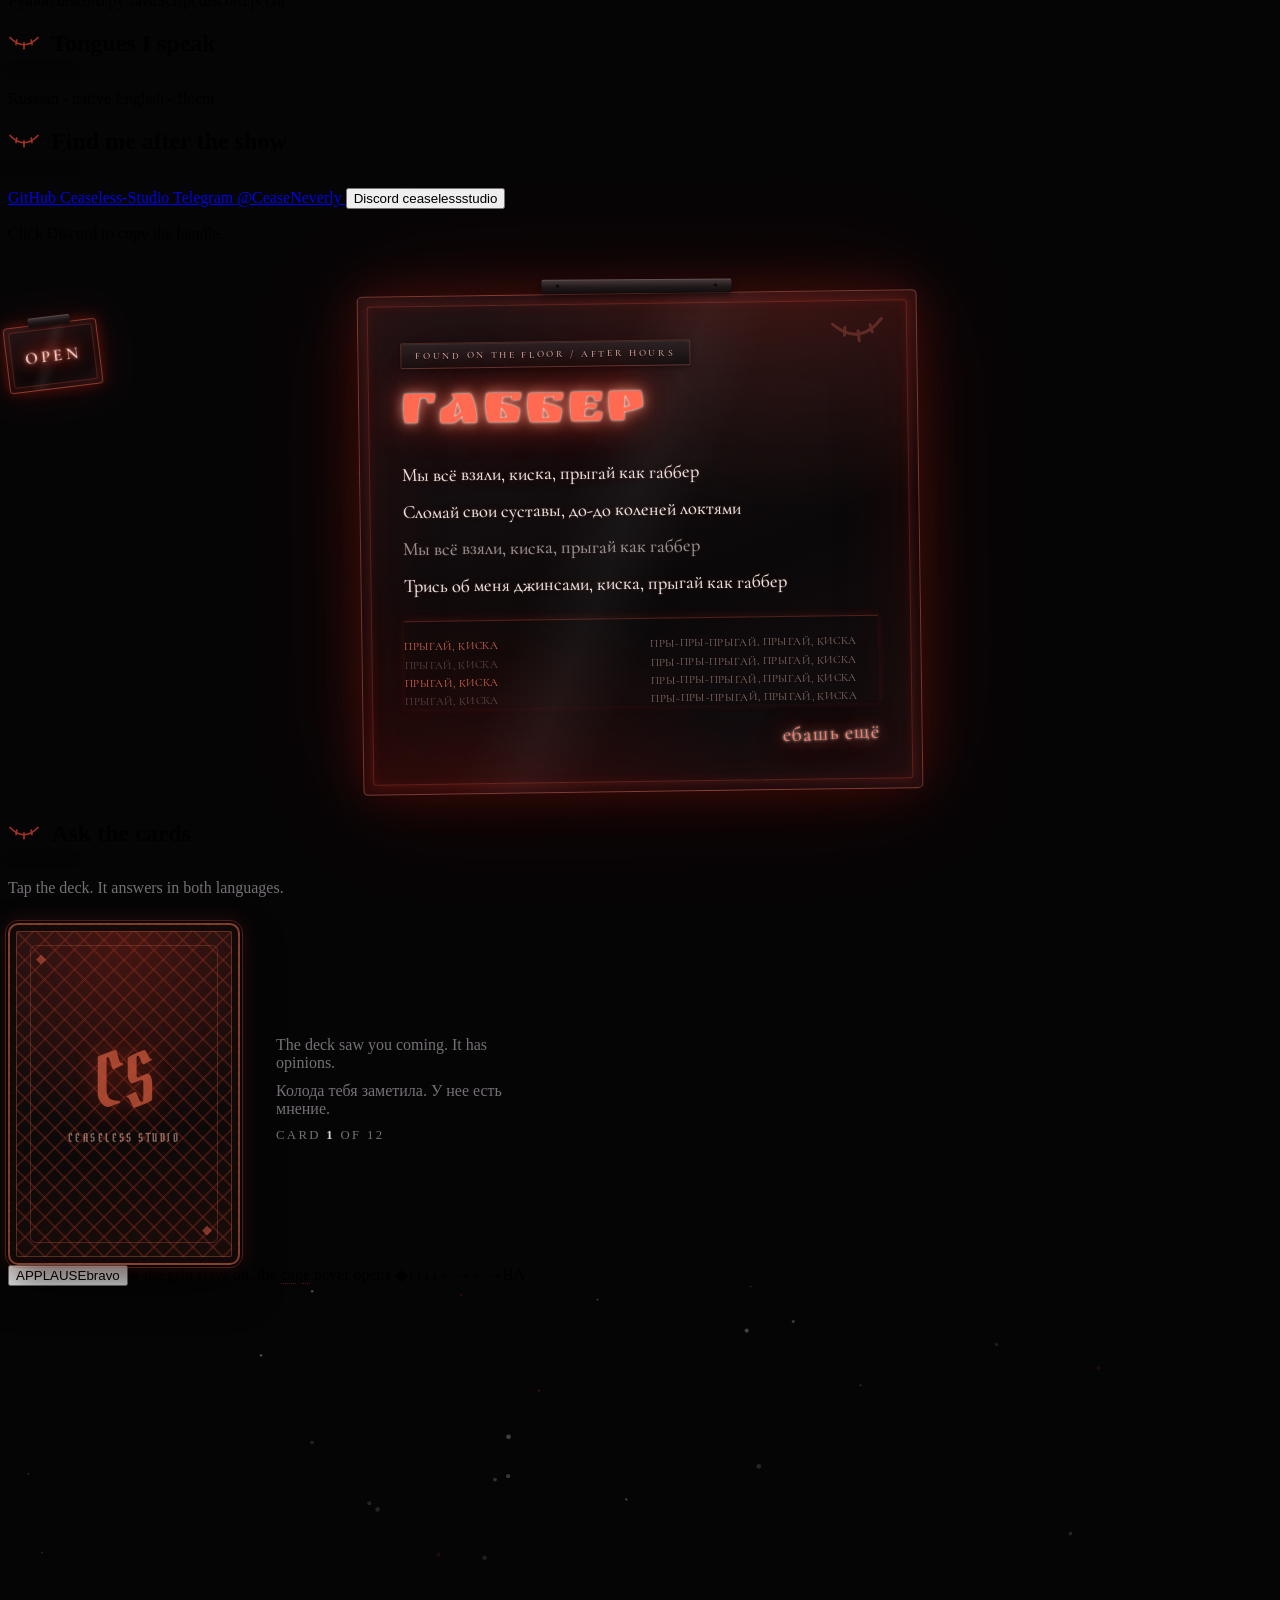
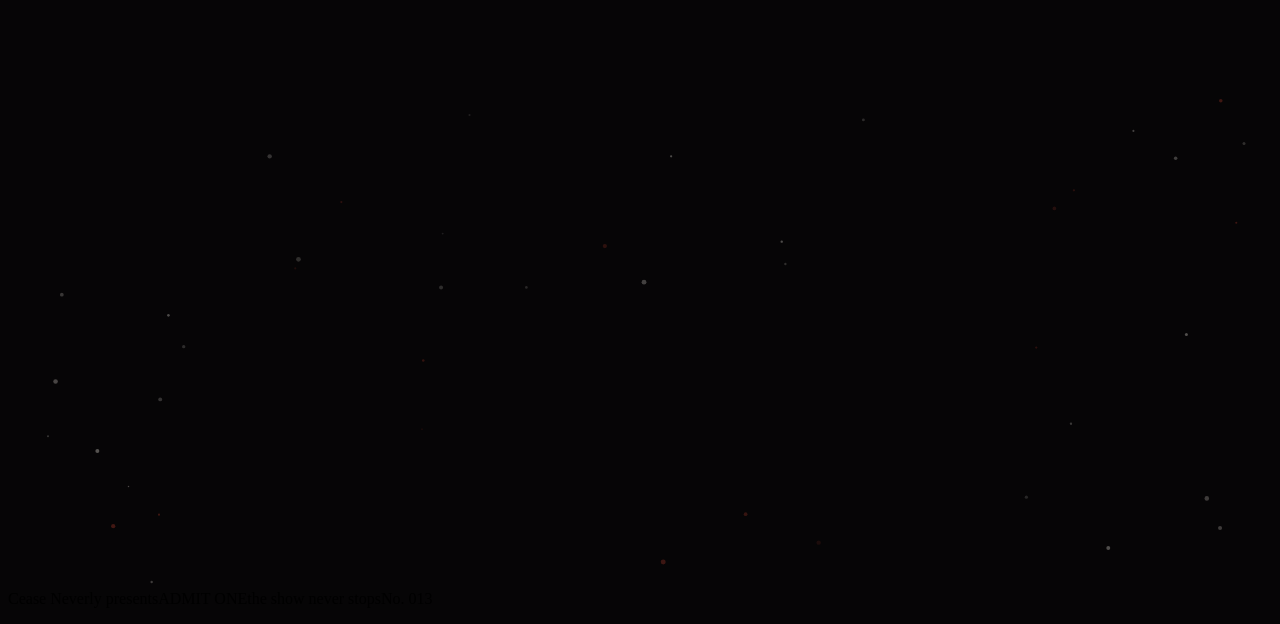
==== commit cdb4b0b4: "Add the Rumi page and hide Driven By Desire from the menu" ====
--- a/index.html
+++ b/index.html
@@ -35,9 +35,9 @@
     <a class="brand" href="index.html"><span class="brand-smile" aria-hidden="true"><svg viewBox="0 0 64 32" fill="none" stroke="currentColor" stroke-width="3.4" stroke-linecap="round"><path d="M4 5 Q32 34 60 5"/><path d="M17.5 10.4 L16 19"/><path d="M32 15.8 L32 27.4"/><path d="M46.5 10.4 L48 19"/></svg></span>Ceaseless Studio</a>
     <a class="link on" href="index.html">Foyer</a>
     <a class="link" href="collages.html">Collages</a>
-    <a class="link" href="driven-by-desire.html">Driven By Desire</a>
     <a class="link" href="ceaseless-bot.html">Ceaseless Bot</a>
     <a class="link" href="maria.html">Maria</a>
+    <a class="link" href="rumi.html">Rumi</a>
     <button class="night-toggle" type="button" aria-pressed="false" aria-label="Night mode" title="Night mode">☾</button>
   </div>
   <div class="progress" aria-hidden="true"></div>
@@ -160,7 +160,7 @@
         <a class="btn" href="https://bezdargames.itch.io/f60-collection">itch.io</a>
         <a class="btn" href="https://discord.gg/6KAxhs9cD2">Discord</a>
       </div>
-      <p class="links">The collection lives at <a href="https://f60.f60.workers.dev/">f60.f60.workers.dev</a>.</p>
+      <p class="links">The collection lives at <a href="https://f60.f60.workers.dev/">f60.f60.workers.dev</a> &middot; On the server: <a href="rumi.html">Rumi</a></p>
     </article>
   </section>
 
@@ -189,7 +189,7 @@
 
   <section class="reveal">
     <h2>Other acts</h2>
-    <div class="grid">
+    <div class="grid" style="grid-template-columns:repeat(auto-fit,minmax(min(100%,320px),1fr))">
       <article class="card">
         <h3>The Last Embrace</h3>
         <div class="role">Proofreader (RU)</div>
@@ -207,6 +207,12 @@
         <div class="role">Bot &middot; Creator &amp; owner</div>
         <p>Cease's personal assistant on the Driven By Desire Discord server.</p>
         <a class="more" href="maria.html">See the commands</a>
+      </article>
+      <article class="card">
+        <h3>Rumi</h3>
+        <div class="role">Bot &middot; Creator &amp; owner</div>
+        <p>The voice of F60 Collection on its Discord server: her canon, live talk, cards for the studio and the back room.</p>
+        <a class="more" href="rumi.html">See the commands</a>
       </article>
     </div>
   </section>
